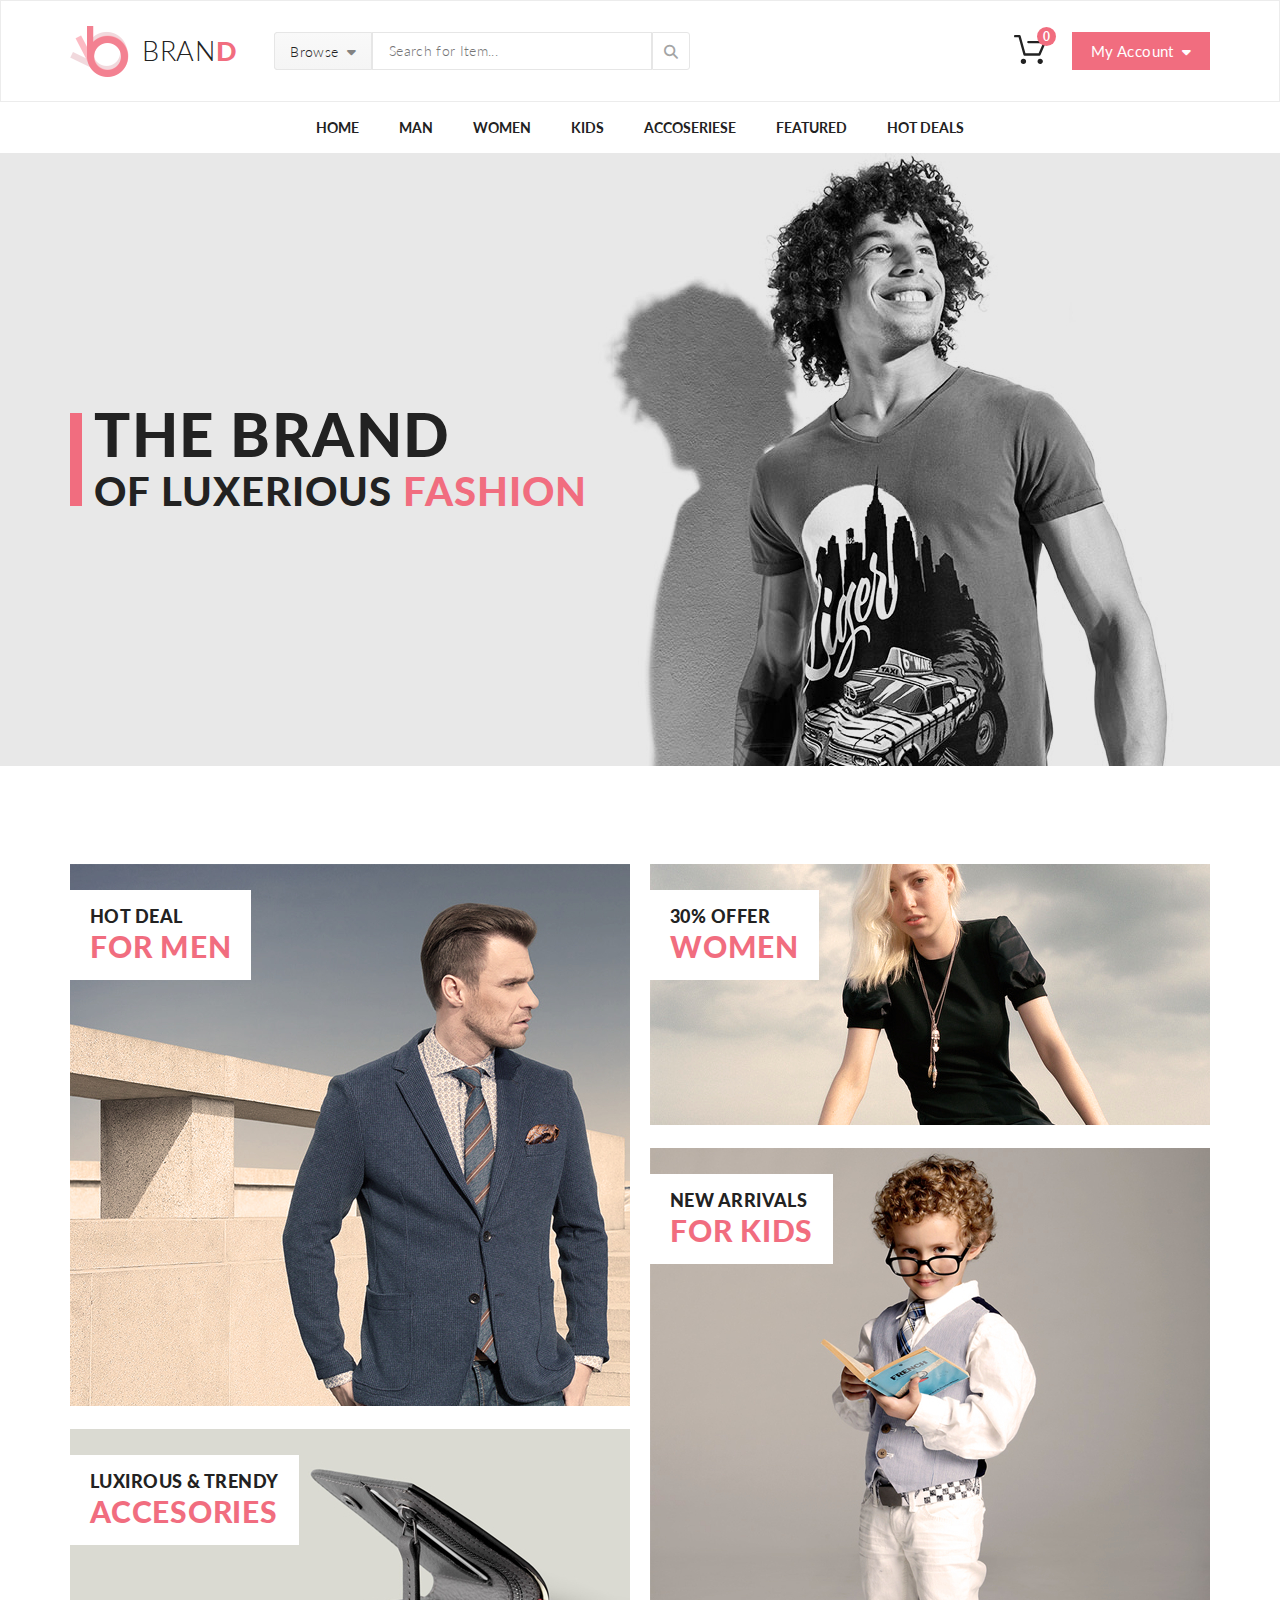
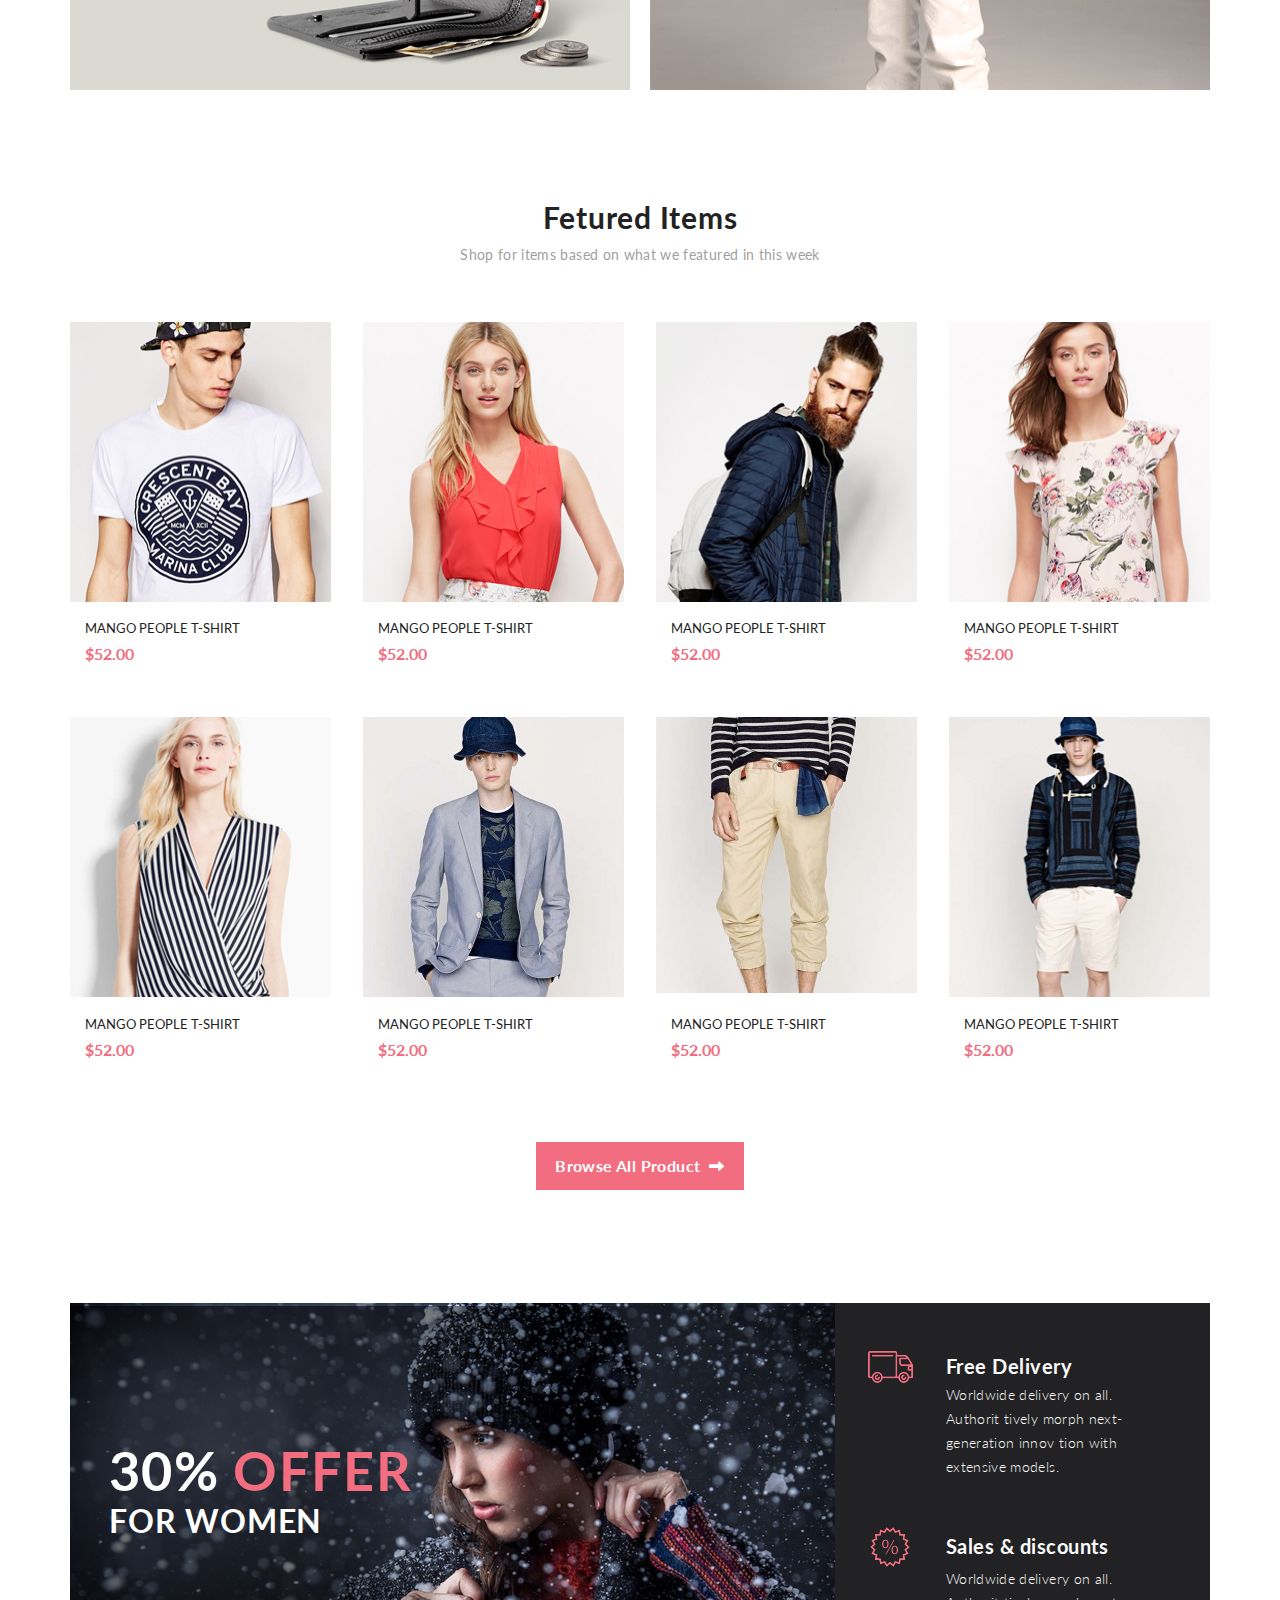
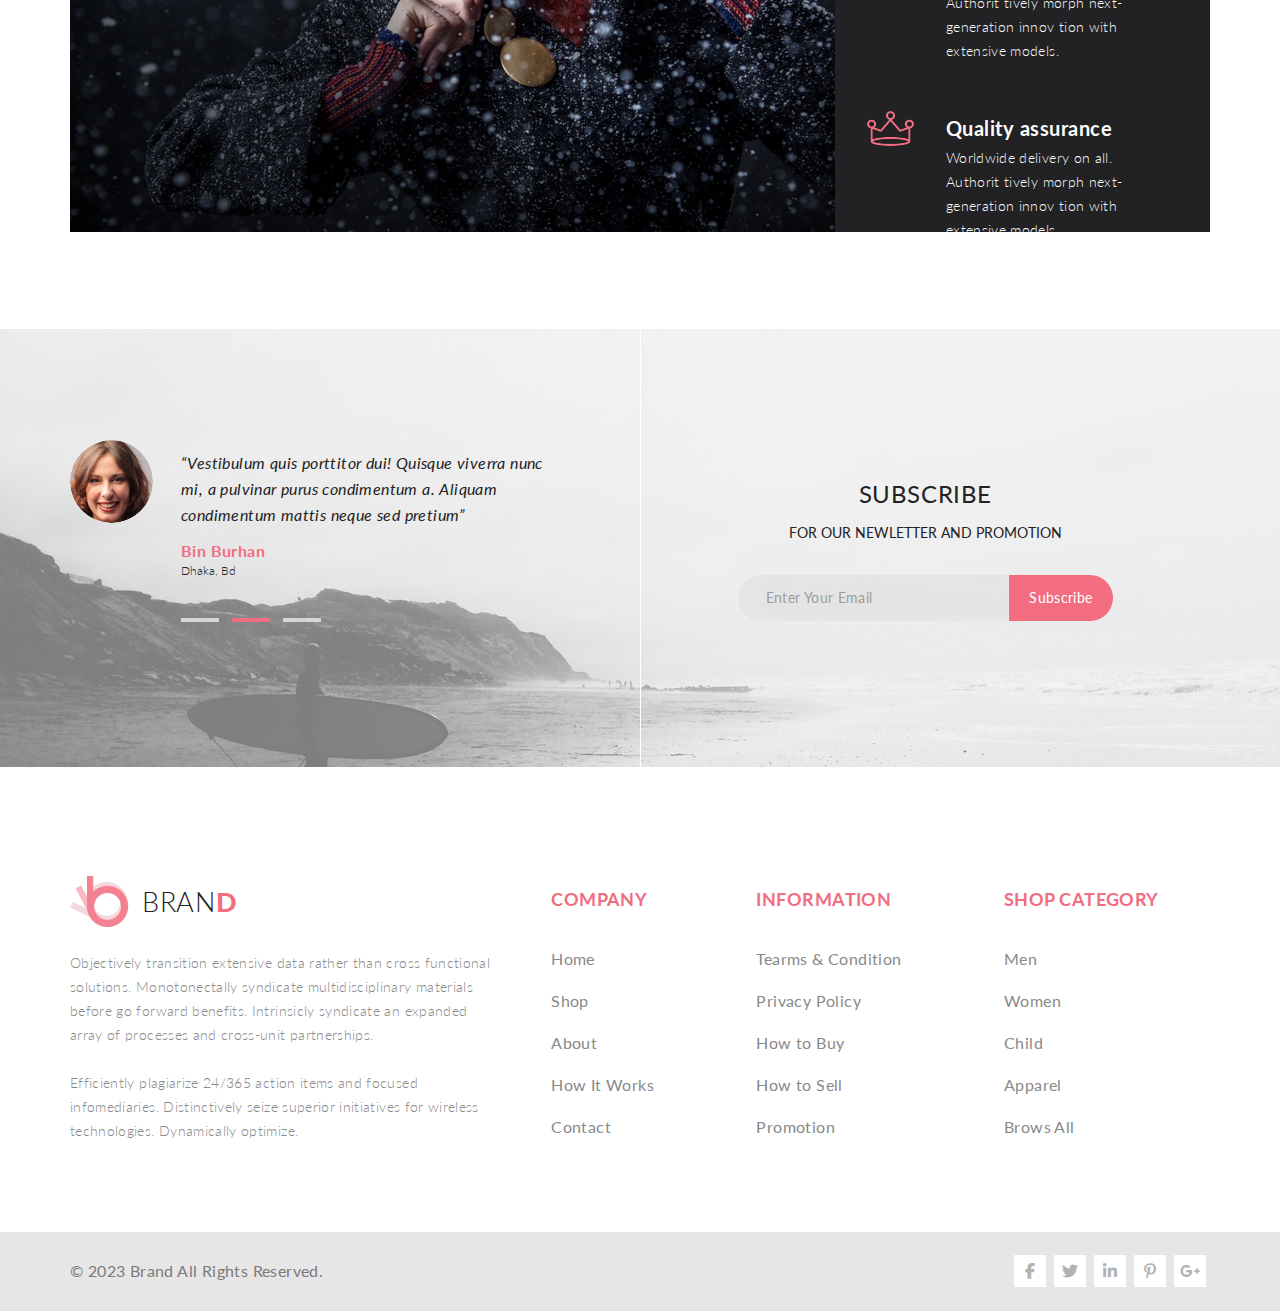
==== index.html @ b4dfb64c "Добавлен сайт для портфолио" ====
<!DOCTYPE html>
<html lang="en">

<head>
    <meta charset="UTF-8">
    <meta name="viewport" content="width=device-width, initial-scale=1.0">
    <title>HOME</title>
    <link rel="preconnect" href="https://fonts.googleapis.com">
    <link rel="preconnect" href="https://fonts.gstatic.com" crossorigin>
    <link href="https://fonts.googleapis.com/css2?family=Lato:ital,wght@0,300;0,400;0,700;0,900;1,400&display=swap"
        rel="stylesheet">
    <link href="./fontawesome-6-5-1/css/fontawesome.css" rel="stylesheet">
    <link href="./fontawesome-6-5-1/css/brands.min.css" rel="stylesheet">
    <link href="./fontawesome-6-5-1/css/solid.min.css" rel="stylesheet">
    <link href="./fontawesome-6-5-1/css/regular.min.css" rel="stylesheet">
    <link rel="stylesheet" href="./css/normalize.css">
    <link rel="stylesheet" href="./css/style.css">
</head>

<body>
    <div class="content">
        <div class="content__wrapper">

            <header class="header">
                <div class="header__wrapper">
                    <div class="container header__container">
                        <div class="header__left">
                            <a href="#" class="logo"><img src="./img/logo.png" alt="logo" class="logo__img">
                                BRAN<span class="logo__text_color_red">D</span>
                            </a>
                            <form action="#" method="post" class="form-search">
                                <div class="form-search__browse" id="browse">Browse<i
                                        class="fa-solid fa-caret-down form-search__browse_caret"></i>
                                    <div class="drop-menu drop-menu_browse_position drop-menu__triangle-before drop-menu__triangle-before_browse_position"
                                        id="browse-popup-menu">
                                        <div>
                                            <div class="drop-menu__box">
                                                <h3 class="drop-menu__heading">Women</h3>
                                                <ul class="drop-menu__nav drop-menu__nav_browse">
                                                    <li><a href="#" class="drop-menu__link">Dresses</a></li>
                                                    <li><a href="#" class="drop-menu__link">Tops</a></li>
                                                    <li><a href="#" class="drop-menu__link">Sweaters/Knits</a></li>
                                                    <li><a href="#" class="drop-menu__link">Jackets/Coats</a></li>
                                                    <li><a href="#" class="drop-menu__link">Blazers</a></li>
                                                    <li><a href="#" class="drop-menu__link">Denim</a></li>
                                                    <li><a href="#" class="drop-menu__link">Leggings/Pants</a></li>
                                                    <li><a href="#" class="drop-menu__link">Skirts/Shorts</a></li>
                                                    <li><a href="#" class="drop-menu__link">Accessories</a></li>

                                                </ul>
                                            </div>
                                            <div class="drop-menu__box">
                                                <h3 class="drop-menu__heading">Man</h3>
                                                <ul class="drop-menu__nav drop-menu__nav_browse">
                                                    <li><a href="#" class="drop-menu__link">Tees/Tank tops</a></li>
                                                    <li><a href="#" class="drop-menu__link">Shirts/Polos</a></li>
                                                    <li><a href="#" class="drop-menu__link">Sweaters</a></li>
                                                    <li><a href="#" class="drop-menu__link">Sweatshirts/Hoodies</a></li>
                                                    <li><a href="#" class="drop-menu__link">Blazers</a></li>
                                                    <li><a href="#" class="drop-menu__link">Jackets/vests</a></li>

                                                </ul>
                                            </div>
                                        </div>
                                    </div>
                                </div>
                                <input type="search" name="search" id="#" class="form-search__input-search"
                                    placeholder="Search for Item...">
                                <button class="form-search__button-submit"><i
                                        class="fa-solid fa-magnifying-glass"></i></button>
                            </form>
                        </div>
                        <div class="header__right">
                            <div class="header__cart"><a href="#" class="header__cart-link">
                                    <p class="header__cart-quantity-all">0</p><img src="./img/cart.svg" alt="cart">
                                </a>
                                <div
                                    class="drop-menu drop-menu_cart_position drop-menu__triangle-before drop-menu__triangle-before_cart_position">
                                    <div class="drop-menu__cart-box">
                                        <div id="cart"></div>
                                        <div class="drop-menu__cart-total">
                                            <p>TOTAL</p>
                                            <p id="cart-price">$0</p>
                                        </div>
                                        <a href="./checkout.html"
                                            class="drop-menu__cart-button drop-menu__cart-button_color_red">Checkout</a>
                                        <a href="#" class="drop-menu__cart-button drop-menu__cart-button_color_gray">Go
                                            to cart</a>
                                    </div>
                                </div>
                            </div>
                            <a href="#" class="button">My Account<i class="fa-solid fa-caret-down button_caret"></i></a>
                        </div>
                    </div>
                </div>
                <nav>
                    <div class="container">
                        <ul class="menu-nav">
                            <li class="menu-nav__item"><a href="#" class="menu-nav__link">Home</a></li>
                            <li class="menu-nav__item"><a href="./product.html" class="menu-nav__link">Man</a>
                                <div class="drop-menu__triangle-wrap">
                                    <div class="drop-menu__triangle"></div>
                                </div>
                                <div class="drop-menu">
                                    <div>
                                        <div class="drop-menu__box">
                                            <h3 class="drop-menu__heading">Man</h3>
                                            <ul class="drop-menu__nav">
                                                <li><a href="#" class="drop-menu__link">Dresses</a></li>
                                                <li><a href="#" class="drop-menu__link">Tops</a></li>
                                                <li><a href="#" class="drop-menu__link">Sweaters/Knits</a></li>
                                                <li><a href="#" class="drop-menu__link">Jackets/Coats</a></li>
                                                <li><a href="#" class="drop-menu__link">Blazers</a></li>
                                                <li><a href="#" class="drop-menu__link">Denim</a></li>
                                                <li><a href="#" class="drop-menu__link">Leggings/Pants</a></li>
                                                <li><a href="#" class="drop-menu__link">Skirts/Shorts</a></li>
                                                <li><a href="#" class="drop-menu__link">Accessories</a></li>
                                            </ul>
                                        </div>
                                    </div>
                                    <div>
                                        <div class="drop-menu__box">
                                            <h3 class="drop-menu__heading">Man</h3>
                                            <ul class="drop-menu__nav">
                                                <li><a href="#" class="drop-menu__link">Dresses</a></li>
                                                <li><a href="#" class="drop-menu__link">Tops</a></li>
                                                <li><a href="#" class="drop-menu__link">Sweaters/Knits</a></li>
                                                <li><a href="#" class="drop-menu__link">Jackets/Coats</a></li>
                                            </ul>
                                        </div>
                                        <div class="drop-menu__box">
                                            <h3 class="drop-menu__heading">Man</h3>
                                            <ul class="drop-menu__nav">
                                                <li><a href="#" class="drop-menu__link">Dresses</a></li>
                                                <li><a href="#" class="drop-menu__link">Tops</a></li>
                                                <li><a href="#" class="drop-menu__link">Sweaters/Knits</a></li>
                                            </ul>
                                        </div>
                                    </div>
                                    <div>
                                        <div class="drop-menu__box">
                                            <h3 class="drop-menu__heading">Man</h3>
                                            <ul class="drop-menu__nav">
                                                <li><a href="#" class="drop-menu__link">Dresses</a></li>
                                                <li><a href="#" class="drop-menu__link">Tops</a></li>
                                                <li><a href="#" class="drop-menu__link">Sweaters/Knits</a></li>
                                                <li><a href="#" class="drop-menu__link">Jackets/Coats</a></li>
                                            </ul>
                                        </div>
                                        <div class="drop-menu__banner">
                                            <p class="drop-menu__banner-text">Super <br> sale!</p>
                                        </div>
                                    </div>
                                </div>
                            </li>
                            <li class="menu-nav__item"><a href="./product.html" class="menu-nav__link">Women</a>
                                <div class="drop-menu__triangle-wrap">
                                    <div class="drop-menu__triangle"></div>
                                </div>
                                <div class="drop-menu">
                                    <div>
                                        <div class="drop-menu__box">
                                            <h3 class="drop-menu__heading">Women</h3>
                                            <ul class="drop-menu__nav">
                                                <li><a href="#" class="drop-menu__link">Dresses</a></li>
                                                <li><a href="#" class="drop-menu__link">Tops</a></li>
                                                <li><a href="#" class="drop-menu__link">Sweaters/Knits</a></li>
                                                <li><a href="#" class="drop-menu__link">Jackets/Coats</a></li>
                                                <li><a href="#" class="drop-menu__link">Blazers</a></li>
                                                <li><a href="#" class="drop-menu__link">Denim</a></li>
                                                <li><a href="#" class="drop-menu__link">Leggings/Pants</a></li>
                                                <li><a href="#" class="drop-menu__link">Skirts/Shorts</a></li>
                                                <li><a href="#" class="drop-menu__link">Accessories</a></li>
                                            </ul>
                                        </div>
                                    </div>
                                    <div>
                                        <div class="drop-menu__box">
                                            <h3 class="drop-menu__heading">Women</h3>
                                            <ul class="drop-menu__nav">
                                                <li><a href="#" class="drop-menu__link">Dresses</a></li>
                                                <li><a href="#" class="drop-menu__link">Tops</a></li>
                                                <li><a href="#" class="drop-menu__link">Sweaters/Knits</a></li>
                                                <li><a href="#" class="drop-menu__link">Jackets/Coats</a></li>
                                            </ul>
                                        </div>
                                        <div class="drop-menu__box">
                                            <h3 class="drop-menu__heading">Women</h3>
                                            <ul class="drop-menu__nav">
                                                <li><a href="#" class="drop-menu__link">Dresses</a></li>
                                                <li><a href="#" class="drop-menu__link">Tops</a></li>
                                                <li><a href="#" class="drop-menu__link">Sweaters/Knits</a></li>
                                            </ul>
                                        </div>
                                    </div>
                                    <div>
                                        <div class="drop-menu__box">
                                            <h3 class="drop-menu__heading">Women</h3>
                                            <ul class="drop-menu__nav">
                                                <li><a href="#" class="drop-menu__link">Dresses</a></li>
                                                <li><a href="#" class="drop-menu__link">Tops</a></li>
                                                <li><a href="#" class="drop-menu__link">Sweaters/Knits</a></li>
                                                <li><a href="#" class="drop-menu__link">Jackets/Coats</a></li>
                                            </ul>
                                        </div>
                                        <div class="drop-menu__banner">
                                            <p class="drop-menu__banner-text">Super <br> sale!</p>
                                        </div>
                                    </div>
                                </div>
                            </li>
                            <li class="menu-nav__item"><a href="./product.html" class="menu-nav__link">Kids</a>
                                <div class="drop-menu__triangle-wrap">
                                    <div class="drop-menu__triangle"></div>
                                </div>
                                <div class="drop-menu drop-menu_position_center">
                                    <div>
                                        <div class="drop-menu__box">
                                            <h3 class="drop-menu__heading">Kids</h3>
                                            <ul class="drop-menu__nav">
                                                <li><a href="#" class="drop-menu__link">Dresses</a></li>
                                                <li><a href="#" class="drop-menu__link">Tops</a></li>
                                                <li><a href="#" class="drop-menu__link">Sweaters/Knits</a></li>
                                                <li><a href="#" class="drop-menu__link">Jackets/Coats</a></li>
                                                <li><a href="#" class="drop-menu__link">Blazers</a></li>
                                                <li><a href="#" class="drop-menu__link">Denim</a></li>
                                                <li><a href="#" class="drop-menu__link">Leggings/Pants</a></li>
                                                <li><a href="#" class="drop-menu__link">Skirts/Shorts</a></li>
                                                <li><a href="#" class="drop-menu__link">Accessories</a></li>
                                            </ul>
                                        </div>
                                    </div>
                                    <div>
                                        <div class="drop-menu__box">
                                            <h3 class="drop-menu__heading">Kids</h3>
                                            <ul class="drop-menu__nav">
                                                <li><a href="#" class="drop-menu__link">Dresses</a></li>
                                                <li><a href="#" class="drop-menu__link">Tops</a></li>
                                                <li><a href="#" class="drop-menu__link">Sweaters/Knits</a></li>
                                                <li><a href="#" class="drop-menu__link">Jackets/Coats</a></li>
                                            </ul>
                                        </div>
                                        <div class="drop-menu__box">
                                            <h3 class="drop-menu__heading">Kids</h3>
                                            <ul class="drop-menu__nav">
                                                <li><a href="#" class="drop-menu__link">Dresses</a></li>
                                                <li><a href="#" class="drop-menu__link">Tops</a></li>
                                                <li><a href="#" class="drop-menu__link">Sweaters/Knits</a></li>
                                            </ul>
                                        </div>
                                    </div>
                                    <div>
                                        <div class="drop-menu__box">
                                            <h3 class="drop-menu__heading">Kids</h3>
                                            <ul class="drop-menu__nav">
                                                <li><a href="#" class="drop-menu__link">Dresses</a></li>
                                                <li><a href="#" class="drop-menu__link">Tops</a></li>
                                                <li><a href="#" class="drop-menu__link">Sweaters/Knits</a></li>
                                                <li><a href="#" class="drop-menu__link">Jackets/Coats</a></li>
                                            </ul>
                                        </div>
                                        <div class="drop-menu__banner">
                                            <p class="drop-menu__banner-text">Super <br> sale!</p>
                                        </div>
                                    </div>
                                </div>
                            </li>
                            <li class="menu-nav__item"><a href="./product.html" class="menu-nav__link">Accoseriese</a>
                                <div class="drop-menu__triangle-wrap">
                                    <div class="drop-menu__triangle"></div>
                                </div>
                                <div class="drop-menu drop-menu_position_center">
                                    <div>
                                        <div class="drop-menu__box">
                                            <h3 class="drop-menu__heading">Accoseriese</h3>
                                            <ul class="drop-menu__nav">
                                                <li><a href="#" class="drop-menu__link">Dresses</a></li>
                                                <li><a href="#" class="drop-menu__link">Tops</a></li>
                                                <li><a href="#" class="drop-menu__link">Sweaters/Knits</a></li>
                                                <li><a href="#" class="drop-menu__link">Jackets/Coats</a></li>
                                                <li><a href="#" class="drop-menu__link">Blazers</a></li>
                                                <li><a href="#" class="drop-menu__link">Denim</a></li>
                                                <li><a href="#" class="drop-menu__link">Leggings/Pants</a></li>
                                                <li><a href="#" class="drop-menu__link">Skirts/Shorts</a></li>
                                                <li><a href="#" class="drop-menu__link">Accessories</a></li>
                                            </ul>
                                        </div>
                                    </div>
                                    <div>
                                        <div class="drop-menu__box">
                                            <h3 class="drop-menu__heading">Accoseriese</h3>
                                            <ul class="drop-menu__nav">
                                                <li><a href="#" class="drop-menu__link">Dresses</a></li>
                                                <li><a href="#" class="drop-menu__link">Tops</a></li>
                                                <li><a href="#" class="drop-menu__link">Sweaters/Knits</a></li>
                                                <li><a href="#" class="drop-menu__link">Jackets/Coats</a></li>
                                            </ul>
                                        </div>
                                        <div class="drop-menu__box">
                                            <h3 class="drop-menu__heading">Accoseriese</h3>
                                            <ul class="drop-menu__nav">
                                                <li><a href="#" class="drop-menu__link">Dresses</a></li>
                                                <li><a href="#" class="drop-menu__link">Tops</a></li>
                                                <li><a href="#" class="drop-menu__link">Sweaters/Knits</a></li>
                                            </ul>
                                        </div>
                                    </div>
                                    <div>
                                        <div class="drop-menu__box">
                                            <h3 class="drop-menu__heading">Accoseriese</h3>
                                            <ul class="drop-menu__nav">
                                                <li><a href="#" class="drop-menu__link">Dresses</a></li>
                                                <li><a href="#" class="drop-menu__link">Tops</a></li>
                                                <li><a href="#" class="drop-menu__link">Sweaters/Knits</a></li>
                                                <li><a href="#" class="drop-menu__link">Jackets/Coats</a></li>
                                            </ul>
                                        </div>
                                        <div class="drop-menu__banner">
                                            <p class="drop-menu__banner-text">Super <br> sale!</p>
                                        </div>
                                    </div>
                                </div>
                            </li>
                            <li class="menu-nav__item"><a href="#" class="menu-nav__link">Featured</a></li>
                            <li class="menu-nav__item"><a href="#" class="menu-nav__link">Hot Deals</a></li>
                        </ul>
                    </div>
                </nav>
            </header>
            <div class="banner">
                <div class="container banner__back">
                    <div class="banner__block-text">
                        <p class="banner__text banner__text_brand">THE BRAND</p>
                        <p class="banner__text banner__text_luxerious">OF LUXERIOUS <span
                                class="banner__text_color_red">FASHION</span></p>
                    </div>
                </div>
            </div>
            <div class="offer">
                <div class="container offer__container">
                    <div class="offer__right">
                        <div class="offer__item "><a href="#" class="offer__link"><img src="./img/men.jpg" alt="offer">
                                <div class="offer__block-text">
                                    <p class="offer__text">hOT dEAL</p>
                                    <p class="offer__text offer__text_red">FOR MEN</p>
                                </div>
                            </a>
                        </div>
                        <div class="offer__item offer__item_small"><a href="#" class="offer__link"><img
                                    src="./img/accesories.jpg" alt="offer">
                                <div class="offer__block-text">
                                    <p class="offer__text">LUXIROUS & trendy</p>
                                    <p class="offer__text offer__text_red">ACCESORIES</p>
                                </div>
                            </a>
                        </div>
                    </div>
                    <div class="offer__left">
                        <div class="offer__item offer__item_small"><a href="#" class="offer__link"><img
                                    src="./img/women.jpg" alt="offer">
                                <div class="offer__block-text">
                                    <p class="offer__text">30% offer</p>
                                    <p class="offer__text offer__text_red">women</p>
                                </div>
                            </a>
                        </div>
                        <div class="offer__item "><a href="#" class="offer__link"><img src="./img/kids.jpg" alt="offer">
                                <div class="offer__block-text">
                                    <p class="offer__text">new arrivals</p>
                                    <p class="offer__text offer__text_red">FOR kids</p>
                                </div>
                            </a>
                        </div>
                    </div>
                </div>
            </div>
            <div class="fetured">
                <div class="container">
                    <h3 class="fetured__title">Fetured Items</h3>
                    <p class="fetured__title-description">Shop for items based on what we featured in this week</p>

                    <div class="product-box fetured__product-box">
                        <div class="product-box__item product-box__item_nth4_margin">
                            <a href="#" class="product-box__link-item">
                                <img src="./img/fetured1.jpg" alt="img" class="product-box__img-item">
                                <div class="product-box__block-price">
                                    <p class="product-box__name-product">Mango People T-shirt</p>
                                    <p class="product-box__price">$52.00</p>
                                </div>
                            </a>
                            <div class="product-box__hover-item"><a href="#" class="product-box__btn-add-to-cart"
                                    data-id="102" data-src="./img/fetured1.jpg" data-price="52.00"
                                    data-name="Mango People T-shirt"><img src="./img/cart-white.svg" alt="add to cart"
                                        class="product-box__btn-img-cart"> Add
                                    to
                                    Cart</a></div>
                        </div>
                        <div class="product-box__item product-box__item_nth4_margin">
                            <a href="#" class="product-box__link-item">
                                <img src="./img/fetured2.jpg" alt="img" class="product-box__img-item">
                                <div class="product-box__block-price">
                                    <p class="product-box__name-product">Mango People T-shirt</p>
                                    <p class="product-box__price">$52.00</p>
                                </div>
                            </a>
                            <div class="product-box__hover-item"><a href="#" class="product-box__btn-add-to-cart"
                                    data-id="103" data-src="./img/fetured2.jpg" data-price="52.00"
                                    data-name="Mango People T-shirt"><img src="./img/cart-white.svg" alt="add to cart"
                                        class="product-box__btn-img-cart">
                                    Add
                                    to
                                    Cart</a></div>
                        </div>
                        <div class="product-box__item product-box__item_nth4_margin">
                            <a href="#" class="product-box__link-item">
                                <img src="./img/fetured3.jpg" alt="img" class="product-box__img-item">
                                <div class="product-box__block-price">
                                    <p class="product-box__name-product">Mango People T-shirt</p>
                                    <p class="product-box__price">$52.00</p>
                                </div>
                            </a>
                            <div class="product-box__hover-item"><a href="#" class="product-box__btn-add-to-cart"
                                    data-id="104" data-src="./img/fetured3.jpg" data-price="52.00"
                                    data-name="Mango People T-shirt"><img src="./img/cart-white.svg" alt="add to cart"
                                        class="product-box__btn-img-cart">
                                    Add
                                    to
                                    Cart</a></div>
                        </div>
                        <div class="product-box__item product-box__item_nth4_margin">
                            <a href="#" class="product-box__link-item">
                                <img src="./img/fetured4.jpg" alt="img" class="product-box__img-item">
                                <div class="product-box__block-price">
                                    <p class="product-box__name-product">Mango People T-shirt</p>
                                    <p class="product-box__price">$52.00</p>
                                </div>
                            </a>
                            <div class="product-box__hover-item"><a href="#" class="product-box__btn-add-to-cart"
                                    data-id="105" data-src="./img/fetured4.jpg" data-price="52.00"
                                    data-name="Mango People T-shirt"><img src="./img/cart-white.svg" alt="add to cart"
                                        class="product-box__btn-img-cart">
                                    Add
                                    to
                                    Cart</a></div>
                        </div>
                        <div class="product-box__item product-box__item_nth4_margin">
                            <a href="#" class="product-box__link-item">
                                <img src="./img/fetured5.jpg" alt="img" class="product-box__img-item">
                                <div class="product-box__block-price">
                                    <p class="product-box__name-product">Mango People T-shirt</p>
                                    <p class="product-box__price">$52.00</p>
                                </div>
                            </a>
                            <div class="product-box__hover-item"><a href="#" class="product-box__btn-add-to-cart"
                                    data-id="106" data-src="./img/fetured5.jpg" data-price="52.00"
                                    data-name="Mango People T-shirt"><img src="./img/cart-white.svg" alt="add to cart"
                                        class="product-box__btn-img-cart">
                                    Add
                                    to
                                    Cart</a></div>
                        </div>
                        <div class="product-box__item product-box__item_nth4_margin">
                            <a href="#" class="product-box__link-item">
                                <img src="./img/fetured6.jpg" alt="img" class="product-box__img-item">
                                <div class="product-box__block-price">
                                    <p class="product-box__name-product">Mango People T-shirt</p>
                                    <p class="product-box__price">$52.00</p>
                                </div>
                            </a>
                            <div class="product-box__hover-item"><a href="#" class="product-box__btn-add-to-cart"
                                    data-id="107" data-src="./img/fetured6.jpg" data-price="52.00"
                                    data-name="Mango People T-shirt"><img src="./img/cart-white.svg" alt="add to cart"
                                        class="product-box__btn-img-cart">
                                    Add
                                    to
                                    Cart</a></div>
                        </div>
                        <div class="product-box__item product-box__item_nth4_margin">
                            <a href="#" class="product-box__link-item">
                                <img src="./img/fetured7.jpg" alt="img" class="product-box__img-item">
                                <div class="product-box__block-price">
                                    <p class="product-box__name-product">Mango People T-shirt</p>
                                    <p class="product-box__price">$52.00</p>
                                </div>
                            </a>
                            <div class="product-box__hover-item"><a href="#" class="product-box__btn-add-to-cart"
                                    data-id="108" data-src="./img/fetured7.jpg" data-price="52.00"
                                    data-name="Mango People T-shirt"><img src="./img/cart-white.svg" alt="add to cart"
                                        class="product-box__btn-img-cart">
                                    Add
                                    to
                                    Cart</a></div>
                        </div>
                        <div class="product-box__item product-box__item_nth4_margin">
                            <a href="#" class="product-box__link-item">
                                <img src="./img/fetured8.jpg" alt="img" class="product-box__img-item">
                                <div class="product-box__block-price">
                                    <p class="product-box__name-product">Mango People T-shirt</p>
                                    <p class="product-box__price">$52.00</p>
                                </div>
                            </a>
                            <div class="product-box__hover-item"><a href="#" class="product-box__btn-add-to-cart"
                                    data-id="109" data-src="./img/fetured8.jpg" data-price="52.00"
                                    data-name="Mango People T-shirt"><img src="./img/cart-white.svg" alt="add to cart"
                                        class="product-box__btn-img-cart">
                                    Add
                                    to
                                    Cart</a></div>
                        </div>
                    </div>
                    <div class="fetured__wrapper-button">
                        <a href="./product.html" class="fetured__button">Browse All Product<i
                                class="fa-solid fa-right-long fetured__button_arrow"></i></a>
                    </div>
                </div>
            </div>

            <div class="container">
                <div class="offer-sales">
                    <div class="offer-sales__back">
                        <div class="offer-sales__back-text-block">
                            <p class="offer-sales__back-text">30% <span
                                    class="offer-sales__back-text_color_red">OFFER</span>
                            </p>
                            <p class="offer-sales__back-text offer-sales__back-text_size">FOR WOMEN</p>
                        </div>
                    </div>
                    <div class="offer-sales__list">
                        <div class="offer-sales__block">
                            <div class="offer-sales__title">
                                <div class="offer-sales__img-title"><img src="./img/icon_delivery.png"
                                        alt="icon_delivery">
                                </div>
                                <h4>Free Delivery</h4>
                            </div>
                            <p class="offer-sales__description">Worldwide delivery on all. Authorit tively morph
                                next-generation innov tion with extensive models.</p>
                        </div>
                        <div class="offer-sales__block">
                            <div class="offer-sales__title">
                                <div class="offer-sales__img-title"><img src="./img/icon_discount.png"
                                        alt="icon_discount">
                                </div>
                                <h4>Sales & discounts</h4>
                            </div>
                            <p class="offer-sales__description">Worldwide delivery on all. Authorit tively morph
                                next-generation innov tion with extensive models.</p>
                        </div>
                        <div class="offer-sales__block">
                            <div class="offer-sales__title">
                                <div class="offer-sales__img-title"><img src="./img/icon_quality.png"
                                        alt="icon_quality">
                                </div>
                                <h4>Quality assurance</h4>
                            </div>
                            <p class="offer-sales__description">Worldwide delivery on all. Authorit tively morph
                                next-generation innov tion with extensive models.</p>
                        </div>
                    </div>
                </div>
            </div>

        </div>

        <footer>
            <div class="subscribe">
                <div class="subscribe__back">
                    <div class="subscribe__back-filter">
                        <div class="container subscribe__container">
                            <div class="subscribe__comment">
                                <div class="subscribe__comment-block">
                                    <div>
                                        <div class="subscribe__comment-img-user"></div>
                                    </div>
                                    <div>
                                        <p class="subscribe__comment-text">“Vestibulum quis porttitor dui! Quisque
                                            viverra
                                            nunc mi,
                                            a pulvinar purus condimentum a. Aliquam condimentum mattis neque sed
                                            pretium”
                                        </p>
                                        <p class="subscribe__comment-name-user">Bin Burhan</p>
                                        <p class="subscribe__comment-location-user">Dhaka, Bd</p>
                                        <div class="subscribe__comment-switch-box">
                                            <div class="subscribe__comment-switch"></div>
                                            <div class="subscribe__comment-switch subscribe__comment-switch_active">
                                            </div>
                                            <div class="subscribe__comment-switch"></div>
                                        </div>
                                    </div>
                                </div>
                            </div>
                            <div class="subscribe__block">
                                <div>
                                    <h4 class="subscribe__block-heading">Subscribe</h4>
                                    <p class="subscribe__block-text">FOR OUR NEWLETTER AND PROMOTION</p>
                                    <form action="#">
                                        <input type="email" name="mail" id="mail" placeholder="Enter Your Email"
                                            class="subscribe__input-email">
                                        <button type="submit" class="subscribe__submit-email">Subscribe</button>
                                    </form>
                                </div>
                            </div>
                        </div>
                    </div>
                </div>
            </div>

            <div class="about">
                <div class="container">
                    <div class="about__container">
                        <div class="about__brand">
                            <a href="#" class="logo"><img src="./img/logo.png" alt="logo" class="logo__img">
                                BRAN<span class="logo__text_color_red">D</span>
                            </a>
                            <p class="about__brand-text">Objectively transition extensive data rather than cross
                                functional
                                solutions. Monotonectally syndicate multidisciplinary materials before go forward
                                benefits.
                                Intrinsicly syndicate an expanded array of processes and cross-unit partnerships.
                                <br><br>
                                Efficiently plagiarize 24/365 action items and focused infomediaries.
                                Distinctively seize superior initiatives for wireless technologies. Dynamically
                                optimize.
                            </p>
                        </div>
                        <div class="about__link-block">
                            <div>
                                <h3 class="about__heading">COMPANY</h3>
                                <ul class="about__menu">
                                    <li><a href="#" class="about__link">Home</a></li>
                                    <li><a href="#" class="about__link">Shop</a></li>
                                    <li><a href="#" class="about__link">About</a></li>
                                    <li><a href="#" class="about__link">How It Works</a></li>
                                    <li><a href="#" class="about__link">Contact</a></li>
                                </ul>
                            </div>
                            <div>
                                <h3 class="about__heading">INFORMATION</h3>
                                <ul class="about__menu">
                                    <li><a href="#" class="about__link">Tearms & Condition</a></li>
                                    <li><a href="#" class="about__link">Privacy Policy</a></li>
                                    <li><a href="#" class="about__link">How to Buy</a></li>
                                    <li><a href="#" class="about__link">How to Sell</a></li>
                                    <li><a href="#" class="about__link">Promotion</a></li>
                                </ul>
                            </div>
                            <div>
                                <h3 class="about__heading">SHOP CATEGORY</h3>
                                <ul class="about__menu">
                                    <li><a href="#" class="about__link">Men</a></li>
                                    <li><a href="#" class="about__link">Women</a></li>
                                    <li><a href="#" class="about__link">Child</a></li>
                                    <li><a href="#" class="about__link">Apparel</a></li>
                                    <li><a href="#" class="about__link">Brows All</a></li>
                                </ul>
                            </div>
                        </div>
                    </div>
                </div>
            </div>

            <div class="footer__copyright">
                <div class="container footer__container_copyright">
                    <p class="footer__copyright-text">&copy; 2023 Brand All Rights Reserved.</p>
                    <div class="footer__social">
                        <a href="#" class="footer__social-link"><i class="fa-brands fa-facebook-f"></i></a>
                        <a href="#" class="footer__social-link"> <i class="fa-brands fa-twitter"></i></a>
                        <a href="#" class="footer__social-link"> <i class="fa-brands fa-linkedin-in"></i></a>
                        <a href="#" class="footer__social-link"> <i class="fa-brands fa-pinterest-p"></i></a>
                        <a href="#" class="footer__social-link"> <i class="fa-brands fa-google-plus-g"></i></a>
                    </div>
                </div>
            </div>
        </footer>

    </div>
    <script src="./js/PopupMenu.js" defer></script>
    <script src="./js/Cart.js" defer></script>
    <script src="./js/init.js" defer></script>
</body>

</html>
---- fontawesome-6-5-1/css/brands.min.css ----
/*!
 * Font Awesome Free 6.5.1 by @fontawesome - https://fontawesome.com
 * License - https://fontawesome.com/license/free (Icons: CC BY 4.0, Fonts: SIL OFL 1.1, Code: MIT License)
 * Copyright 2023 Fonticons, Inc.
 */
:host,:root{--fa-style-family-brands:"Font Awesome 6 Brands";--fa-font-brands:normal 400 1em/1 "Font Awesome 6 Brands"}@font-face{font-family:"Font Awesome 6 Brands";font-style:normal;font-weight:400;font-display:block;src:url(../webfonts/fa-brands-400.woff2) format("woff2"),url(../webfonts/fa-brands-400.ttf) format("truetype")}.fa-brands,.fab{font-weight:400}.fa-monero:before{content:"\f3d0"}.fa-hooli:before{content:"\f427"}.fa-yelp:before{content:"\f1e9"}.fa-cc-visa:before{content:"\f1f0"}.fa-lastfm:before{content:"\f202"}.fa-shopware:before{content:"\f5b5"}.fa-creative-commons-nc:before{content:"\f4e8"}.fa-aws:before{content:"\f375"}.fa-redhat:before{content:"\f7bc"}.fa-yoast:before{content:"\f2b1"}.fa-cloudflare:before{content:"\e07d"}.fa-ups:before{content:"\f7e0"}.fa-pixiv:before{content:"\e640"}.fa-wpexplorer:before{content:"\f2de"}.fa-dyalog:before{content:"\f399"}.fa-bity:before{content:"\f37a"}.fa-stackpath:before{content:"\f842"}.fa-buysellads:before{content:"\f20d"}.fa-first-order:before{content:"\f2b0"}.fa-modx:before{content:"\f285"}.fa-guilded:before{content:"\e07e"}.fa-vnv:before{content:"\f40b"}.fa-js-square:before,.fa-square-js:before{content:"\f3b9"}.fa-microsoft:before{content:"\f3ca"}.fa-qq:before{content:"\f1d6"}.fa-orcid:before{content:"\f8d2"}.fa-java:before{content:"\f4e4"}.fa-invision:before{content:"\f7b0"}.fa-creative-commons-pd-alt:before{content:"\f4ed"}.fa-centercode:before{content:"\f380"}.fa-glide-g:before{content:"\f2a6"}.fa-drupal:before{content:"\f1a9"}.fa-hire-a-helper:before{content:"\f3b0"}.fa-creative-commons-by:before{content:"\f4e7"}.fa-unity:before{content:"\e049"}.fa-whmcs:before{content:"\f40d"}.fa-rocketchat:before{content:"\f3e8"}.fa-vk:before{content:"\f189"}.fa-untappd:before{content:"\f405"}.fa-mailchimp:before{content:"\f59e"}.fa-css3-alt:before{content:"\f38b"}.fa-reddit-square:before,.fa-square-reddit:before{content:"\f1a2"}.fa-vimeo-v:before{content:"\f27d"}.fa-contao:before{content:"\f26d"}.fa-square-font-awesome:before{content:"\e5ad"}.fa-deskpro:before{content:"\f38f"}.fa-brave:before{content:"\e63c"}.fa-sistrix:before{content:"\f3ee"}.fa-instagram-square:before,.fa-square-instagram:before{content:"\e055"}.fa-battle-net:before{content:"\f835"}.fa-the-red-yeti:before{content:"\f69d"}.fa-hacker-news-square:before,.fa-square-hacker-news:before{content:"\f3af"}.fa-edge:before{content:"\f282"}.fa-threads:before{content:"\e618"}.fa-napster:before{content:"\f3d2"}.fa-snapchat-square:before,.fa-square-snapchat:before{content:"\f2ad"}.fa-google-plus-g:before{content:"\f0d5"}.fa-artstation:before{content:"\f77a"}.fa-markdown:before{content:"\f60f"}.fa-sourcetree:before{content:"\f7d3"}.fa-google-plus:before{content:"\f2b3"}.fa-diaspora:before{content:"\f791"}.fa-foursquare:before{content:"\f180"}.fa-stack-overflow:before{content:"\f16c"}.fa-github-alt:before{content:"\f113"}.fa-phoenix-squadron:before{content:"\f511"}.fa-pagelines:before{content:"\f18c"}.fa-algolia:before{content:"\f36c"}.fa-red-river:before{content:"\f3e3"}.fa-creative-commons-sa:before{content:"\f4ef"}.fa-safari:before{content:"\f267"}.fa-google:before{content:"\f1a0"}.fa-font-awesome-alt:before,.fa-square-font-awesome-stroke:before{content:"\f35c"}.fa-atlassian:before{content:"\f77b"}.fa-linkedin-in:before{content:"\f0e1"}.fa-digital-ocean:before{content:"\f391"}.fa-nimblr:before{content:"\f5a8"}.fa-chromecast:before{content:"\f838"}.fa-evernote:before{content:"\f839"}.fa-hacker-news:before{content:"\f1d4"}.fa-creative-commons-sampling:before{content:"\f4f0"}.fa-adversal:before{content:"\f36a"}.fa-creative-commons:before{content:"\f25e"}.fa-watchman-monitoring:before{content:"\e087"}.fa-fonticons:before{content:"\f280"}.fa-weixin:before{content:"\f1d7"}.fa-shirtsinbulk:before{content:"\f214"}.fa-codepen:before{content:"\f1cb"}.fa-git-alt:before{content:"\f841"}.fa-lyft:before{content:"\f3c3"}.fa-rev:before{content:"\f5b2"}.fa-windows:before{content:"\f17a"}.fa-wizards-of-the-coast:before{content:"\f730"}.fa-square-viadeo:before,.fa-viadeo-square:before{content:"\f2aa"}.fa-meetup:before{content:"\f2e0"}.fa-centos:before{content:"\f789"}.fa-adn:before{content:"\f170"}.fa-cloudsmith:before{content:"\f384"}.fa-opensuse:before{content:"\e62b"}.fa-pied-piper-alt:before{content:"\f1a8"}.fa-dribbble-square:before,.fa-square-dribbble:before{content:"\f397"}.fa-codiepie:before{content:"\f284"}.fa-node:before{content:"\f419"}.fa-mix:before{content:"\f3cb"}.fa-steam:before{content:"\f1b6"}.fa-cc-apple-pay:before{content:"\f416"}.fa-scribd:before{content:"\f28a"}.fa-debian:before{content:"\e60b"}.fa-openid:before{content:"\f19b"}.fa-instalod:before{content:"\e081"}.fa-expeditedssl:before{content:"\f23e"}.fa-sellcast:before{content:"\f2da"}.fa-square-twitter:before,.fa-twitter-square:before{content:"\f081"}.fa-r-project:before{content:"\f4f7"}.fa-delicious:before{content:"\f1a5"}.fa-freebsd:before{content:"\f3a4"}.fa-vuejs:before{content:"\f41f"}.fa-accusoft:before{content:"\f369"}.fa-ioxhost:before{content:"\f208"}.fa-fonticons-fi:before{content:"\f3a2"}.fa-app-store:before{content:"\f36f"}.fa-cc-mastercard:before{content:"\f1f1"}.fa-itunes-note:before{content:"\f3b5"}.fa-golang:before{content:"\e40f"}.fa-kickstarter:before{content:"\f3bb"}.fa-grav:before{content:"\f2d6"}.fa-weibo:before{content:"\f18a"}.fa-uncharted:before{content:"\e084"}.fa-firstdraft:before{content:"\f3a1"}.fa-square-youtube:before,.fa-youtube-square:before{content:"\f431"}.fa-wikipedia-w:before{content:"\f266"}.fa-rendact:before,.fa-wpressr:before{content:"\f3e4"}.fa-angellist:before{content:"\f209"}.fa-galactic-republic:before{content:"\f50c"}.fa-nfc-directional:before{content:"\e530"}.fa-skype:before{content:"\f17e"}.fa-joget:before{content:"\f3b7"}.fa-fedora:before{content:"\f798"}.fa-stripe-s:before{content:"\f42a"}.fa-meta:before{content:"\e49b"}.fa-laravel:before{content:"\f3bd"}.fa-hotjar:before{content:"\f3b1"}.fa-bluetooth-b:before{content:"\f294"}.fa-square-letterboxd:before{content:"\e62e"}.fa-sticker-mule:before{content:"\f3f7"}.fa-creative-commons-zero:before{content:"\f4f3"}.fa-hips:before{content:"\f452"}.fa-behance:before{content:"\f1b4"}.fa-reddit:before{content:"\f1a1"}.fa-discord:before{content:"\f392"}.fa-chrome:before{content:"\f268"}.fa-app-store-ios:before{content:"\f370"}.fa-cc-discover:before{content:"\f1f2"}.fa-wpbeginner:before{content:"\f297"}.fa-confluence:before{content:"\f78d"}.fa-shoelace:before{content:"\e60c"}.fa-mdb:before{content:"\f8ca"}.fa-dochub:before{content:"\f394"}.fa-accessible-icon:before{content:"\f368"}.fa-ebay:before{content:"\f4f4"}.fa-amazon:before{content:"\f270"}.fa-unsplash:before{content:"\e07c"}.fa-yarn:before{content:"\f7e3"}.fa-square-steam:before,.fa-steam-square:before{content:"\f1b7"}.fa-500px:before{content:"\f26e"}.fa-square-vimeo:before,.fa-vimeo-square:before{content:"\f194"}.fa-asymmetrik:before{content:"\f372"}.fa-font-awesome-flag:before,.fa-font-awesome-logo-full:before,.fa-font-awesome:before{content:"\f2b4"}.fa-gratipay:before{content:"\f184"}.fa-apple:before{content:"\f179"}.fa-hive:before{content:"\e07f"}.fa-gitkraken:before{content:"\f3a6"}.fa-keybase:before{content:"\f4f5"}.fa-apple-pay:before{content:"\f415"}.fa-padlet:before{content:"\e4a0"}.fa-amazon-pay:before{content:"\f42c"}.fa-github-square:before,.fa-square-github:before{content:"\f092"}.fa-stumbleupon:before{content:"\f1a4"}.fa-fedex:before{content:"\f797"}.fa-phoenix-framework:before{content:"\f3dc"}.fa-shopify:before{content:"\e057"}.fa-neos:before{content:"\f612"}.fa-square-threads:before{content:"\e619"}.fa-hackerrank:before{content:"\f5f7"}.fa-researchgate:before{content:"\f4f8"}.fa-swift:before{content:"\f8e1"}.fa-angular:before{content:"\f420"}.fa-speakap:before{content:"\f3f3"}.fa-angrycreative:before{content:"\f36e"}.fa-y-combinator:before{content:"\f23b"}.fa-empire:before{content:"\f1d1"}.fa-envira:before{content:"\f299"}.fa-google-scholar:before{content:"\e63b"}.fa-gitlab-square:before,.fa-square-gitlab:before{content:"\e5ae"}.fa-studiovinari:before{content:"\f3f8"}.fa-pied-piper:before{content:"\f2ae"}.fa-wordpress:before{content:"\f19a"}.fa-product-hunt:before{content:"\f288"}.fa-firefox:before{content:"\f269"}.fa-linode:before{content:"\f2b8"}.fa-goodreads:before{content:"\f3a8"}.fa-odnoklassniki-square:before,.fa-square-odnoklassniki:before{content:"\f264"}.fa-jsfiddle:before{content:"\f1cc"}.fa-sith:before{content:"\f512"}.fa-themeisle:before{content:"\f2b2"}.fa-page4:before{content:"\f3d7"}.fa-hashnode:before{content:"\e499"}.fa-react:before{content:"\f41b"}.fa-cc-paypal:before{content:"\f1f4"}.fa-squarespace:before{content:"\f5be"}.fa-cc-stripe:before{content:"\f1f5"}.fa-creative-commons-share:before{content:"\f4f2"}.fa-bitcoin:before{content:"\f379"}.fa-keycdn:before{content:"\f3ba"}.fa-opera:before{content:"\f26a"}.fa-itch-io:before{content:"\f83a"}.fa-umbraco:before{content:"\f8e8"}.fa-galactic-senate:before{content:"\f50d"}.fa-ubuntu:before{content:"\f7df"}.fa-draft2digital:before{content:"\f396"}.fa-stripe:before{content:"\f429"}.fa-houzz:before{content:"\f27c"}.fa-gg:before{content:"\f260"}.fa-dhl:before{content:"\f790"}.fa-pinterest-square:before,.fa-square-pinterest:before{content:"\f0d3"}.fa-xing:before{content:"\f168"}.fa-blackberry:before{content:"\f37b"}.fa-creative-commons-pd:before{content:"\f4ec"}.fa-playstation:before{content:"\f3df"}.fa-quinscape:before{content:"\f459"}.fa-less:before{content:"\f41d"}.fa-blogger-b:before{content:"\f37d"}.fa-opencart:before{content:"\f23d"}.fa-vine:before{content:"\f1ca"}.fa-signal-messenger:before{content:"\e663"}.fa-paypal:before{content:"\f1ed"}.fa-gitlab:before{content:"\f296"}.fa-typo3:before{content:"\f42b"}.fa-reddit-alien:before{content:"\f281"}.fa-yahoo:before{content:"\f19e"}.fa-dailymotion:before{content:"\e052"}.fa-affiliatetheme:before{content:"\f36b"}.fa-pied-piper-pp:before{content:"\f1a7"}.fa-bootstrap:before{content:"\f836"}.fa-odnoklassniki:before{content:"\f263"}.fa-nfc-symbol:before{content:"\e531"}.fa-mintbit:before{content:"\e62f"}.fa-ethereum:before{content:"\f42e"}.fa-speaker-deck:before{content:"\f83c"}.fa-creative-commons-nc-eu:before{content:"\f4e9"}.fa-patreon:before{content:"\f3d9"}.fa-avianex:before{content:"\f374"}.fa-ello:before{content:"\f5f1"}.fa-gofore:before{content:"\f3a7"}.fa-bimobject:before{content:"\f378"}.fa-brave-reverse:before{content:"\e63d"}.fa-facebook-f:before{content:"\f39e"}.fa-google-plus-square:before,.fa-square-google-plus:before{content:"\f0d4"}.fa-mandalorian:before{content:"\f50f"}.fa-first-order-alt:before{content:"\f50a"}.fa-osi:before{content:"\f41a"}.fa-google-wallet:before{content:"\f1ee"}.fa-d-and-d-beyond:before{content:"\f6ca"}.fa-periscope:before{content:"\f3da"}.fa-fulcrum:before{content:"\f50b"}.fa-cloudscale:before{content:"\f383"}.fa-forumbee:before{content:"\f211"}.fa-mizuni:before{content:"\f3cc"}.fa-schlix:before{content:"\f3ea"}.fa-square-xing:before,.fa-xing-square:before{content:"\f169"}.fa-bandcamp:before{content:"\f2d5"}.fa-wpforms:before{content:"\f298"}.fa-cloudversify:before{content:"\f385"}.fa-usps:before{content:"\f7e1"}.fa-megaport:before{content:"\f5a3"}.fa-magento:before{content:"\f3c4"}.fa-spotify:before{content:"\f1bc"}.fa-optin-monster:before{content:"\f23c"}.fa-fly:before{content:"\f417"}.fa-aviato:before{content:"\f421"}.fa-itunes:before{content:"\f3b4"}.fa-cuttlefish:before{content:"\f38c"}.fa-blogger:before{content:"\f37c"}.fa-flickr:before{content:"\f16e"}.fa-viber:before{content:"\f409"}.fa-soundcloud:before{content:"\f1be"}.fa-digg:before{content:"\f1a6"}.fa-tencent-weibo:before{content:"\f1d5"}.fa-letterboxd:before{content:"\e62d"}.fa-symfony:before{content:"\f83d"}.fa-maxcdn:before{content:"\f136"}.fa-etsy:before{content:"\f2d7"}.fa-facebook-messenger:before{content:"\f39f"}.fa-audible:before{content:"\f373"}.fa-think-peaks:before{content:"\f731"}.fa-bilibili:before{content:"\e3d9"}.fa-erlang:before{content:"\f39d"}.fa-x-twitter:before{content:"\e61b"}.fa-cotton-bureau:before{content:"\f89e"}.fa-dashcube:before{content:"\f210"}.fa-42-group:before,.fa-innosoft:before{content:"\e080"}.fa-stack-exchange:before{content:"\f18d"}.fa-elementor:before{content:"\f430"}.fa-pied-piper-square:before,.fa-square-pied-piper:before{content:"\e01e"}.fa-creative-commons-nd:before{content:"\f4eb"}.fa-palfed:before{content:"\f3d8"}.fa-superpowers:before{content:"\f2dd"}.fa-resolving:before{content:"\f3e7"}.fa-xbox:before{content:"\f412"}.fa-searchengin:before{content:"\f3eb"}.fa-tiktok:before{content:"\e07b"}.fa-facebook-square:before,.fa-square-facebook:before{content:"\f082"}.fa-renren:before{content:"\f18b"}.fa-linux:before{content:"\f17c"}.fa-glide:before{content:"\f2a5"}.fa-linkedin:before{content:"\f08c"}.fa-hubspot:before{content:"\f3b2"}.fa-deploydog:before{content:"\f38e"}.fa-twitch:before{content:"\f1e8"}.fa-ravelry:before{content:"\f2d9"}.fa-mixer:before{content:"\e056"}.fa-lastfm-square:before,.fa-square-lastfm:before{content:"\f203"}.fa-vimeo:before{content:"\f40a"}.fa-mendeley:before{content:"\f7b3"}.fa-uniregistry:before{content:"\f404"}.fa-figma:before{content:"\f799"}.fa-creative-commons-remix:before{content:"\f4ee"}.fa-cc-amazon-pay:before{content:"\f42d"}.fa-dropbox:before{content:"\f16b"}.fa-instagram:before{content:"\f16d"}.fa-cmplid:before{content:"\e360"}.fa-upwork:before{content:"\e641"}.fa-facebook:before{content:"\f09a"}.fa-gripfire:before{content:"\f3ac"}.fa-jedi-order:before{content:"\f50e"}.fa-uikit:before{content:"\f403"}.fa-fort-awesome-alt:before{content:"\f3a3"}.fa-phabricator:before{content:"\f3db"}.fa-ussunnah:before{content:"\f407"}.fa-earlybirds:before{content:"\f39a"}.fa-trade-federation:before{content:"\f513"}.fa-autoprefixer:before{content:"\f41c"}.fa-whatsapp:before{content:"\f232"}.fa-slideshare:before{content:"\f1e7"}.fa-google-play:before{content:"\f3ab"}.fa-viadeo:before{content:"\f2a9"}.fa-line:before{content:"\f3c0"}.fa-google-drive:before{content:"\f3aa"}.fa-servicestack:before{content:"\f3ec"}.fa-simplybuilt:before{content:"\f215"}.fa-bitbucket:before{content:"\f171"}.fa-imdb:before{content:"\f2d8"}.fa-deezer:before{content:"\e077"}.fa-raspberry-pi:before{content:"\f7bb"}.fa-jira:before{content:"\f7b1"}.fa-docker:before{content:"\f395"}.fa-screenpal:before{content:"\e570"}.fa-bluetooth:before{content:"\f293"}.fa-gitter:before{content:"\f426"}.fa-d-and-d:before{content:"\f38d"}.fa-microblog:before{content:"\e01a"}.fa-cc-diners-club:before{content:"\f24c"}.fa-gg-circle:before{content:"\f261"}.fa-pied-piper-hat:before{content:"\f4e5"}.fa-kickstarter-k:before{content:"\f3bc"}.fa-yandex:before{content:"\f413"}.fa-readme:before{content:"\f4d5"}.fa-html5:before{content:"\f13b"}.fa-sellsy:before{content:"\f213"}.fa-sass:before{content:"\f41e"}.fa-wirsindhandwerk:before,.fa-wsh:before{content:"\e2d0"}.fa-buromobelexperte:before{content:"\f37f"}.fa-salesforce:before{content:"\f83b"}.fa-octopus-deploy:before{content:"\e082"}.fa-medapps:before{content:"\f3c6"}.fa-ns8:before{content:"\f3d5"}.fa-pinterest-p:before{content:"\f231"}.fa-apper:before{content:"\f371"}.fa-fort-awesome:before{content:"\f286"}.fa-waze:before{content:"\f83f"}.fa-cc-jcb:before{content:"\f24b"}.fa-snapchat-ghost:before,.fa-snapchat:before{content:"\f2ab"}.fa-fantasy-flight-games:before{content:"\f6dc"}.fa-rust:before{content:"\e07a"}.fa-wix:before{content:"\f5cf"}.fa-behance-square:before,.fa-square-behance:before{content:"\f1b5"}.fa-supple:before{content:"\f3f9"}.fa-webflow:before{content:"\e65c"}.fa-rebel:before{content:"\f1d0"}.fa-css3:before{content:"\f13c"}.fa-staylinked:before{content:"\f3f5"}.fa-kaggle:before{content:"\f5fa"}.fa-space-awesome:before{content:"\e5ac"}.fa-deviantart:before{content:"\f1bd"}.fa-cpanel:before{content:"\f388"}.fa-goodreads-g:before{content:"\f3a9"}.fa-git-square:before,.fa-square-git:before{content:"\f1d2"}.fa-square-tumblr:before,.fa-tumblr-square:before{content:"\f174"}.fa-trello:before{content:"\f181"}.fa-creative-commons-nc-jp:before{content:"\f4ea"}.fa-get-pocket:before{content:"\f265"}.fa-perbyte:before{content:"\e083"}.fa-grunt:before{content:"\f3ad"}.fa-weebly:before{content:"\f5cc"}.fa-connectdevelop:before{content:"\f20e"}.fa-leanpub:before{content:"\f212"}.fa-black-tie:before{content:"\f27e"}.fa-themeco:before{content:"\f5c6"}.fa-python:before{content:"\f3e2"}.fa-android:before{content:"\f17b"}.fa-bots:before{content:"\e340"}.fa-free-code-camp:before{content:"\f2c5"}.fa-hornbill:before{content:"\f592"}.fa-js:before{content:"\f3b8"}.fa-ideal:before{content:"\e013"}.fa-git:before{content:"\f1d3"}.fa-dev:before{content:"\f6cc"}.fa-sketch:before{content:"\f7c6"}.fa-yandex-international:before{content:"\f414"}.fa-cc-amex:before{content:"\f1f3"}.fa-uber:before{content:"\f402"}.fa-github:before{content:"\f09b"}.fa-php:before{content:"\f457"}.fa-alipay:before{content:"\f642"}.fa-youtube:before{content:"\f167"}.fa-skyatlas:before{content:"\f216"}.fa-firefox-browser:before{content:"\e007"}.fa-replyd:before{content:"\f3e6"}.fa-suse:before{content:"\f7d6"}.fa-jenkins:before{content:"\f3b6"}.fa-twitter:before{content:"\f099"}.fa-rockrms:before{content:"\f3e9"}.fa-pinterest:before{content:"\f0d2"}.fa-buffer:before{content:"\f837"}.fa-npm:before{content:"\f3d4"}.fa-yammer:before{content:"\f840"}.fa-btc:before{content:"\f15a"}.fa-dribbble:before{content:"\f17d"}.fa-stumbleupon-circle:before{content:"\f1a3"}.fa-internet-explorer:before{content:"\f26b"}.fa-stubber:before{content:"\e5c7"}.fa-telegram-plane:before,.fa-telegram:before{content:"\f2c6"}.fa-old-republic:before{content:"\f510"}.fa-odysee:before{content:"\e5c6"}.fa-square-whatsapp:before,.fa-whatsapp-square:before{content:"\f40c"}.fa-node-js:before{content:"\f3d3"}.fa-edge-legacy:before{content:"\e078"}.fa-slack-hash:before,.fa-slack:before{content:"\f198"}.fa-medrt:before{content:"\f3c8"}.fa-usb:before{content:"\f287"}.fa-tumblr:before{content:"\f173"}.fa-vaadin:before{content:"\f408"}.fa-quora:before{content:"\f2c4"}.fa-square-x-twitter:before{content:"\e61a"}.fa-reacteurope:before{content:"\f75d"}.fa-medium-m:before,.fa-medium:before{content:"\f23a"}.fa-amilia:before{content:"\f36d"}.fa-mixcloud:before{content:"\f289"}.fa-flipboard:before{content:"\f44d"}.fa-viacoin:before{content:"\f237"}.fa-critical-role:before{content:"\f6c9"}.fa-sitrox:before{content:"\e44a"}.fa-discourse:before{content:"\f393"}.fa-joomla:before{content:"\f1aa"}.fa-mastodon:before{content:"\f4f6"}.fa-airbnb:before{content:"\f834"}.fa-wolf-pack-battalion:before{content:"\f514"}.fa-buy-n-large:before{content:"\f8a6"}.fa-gulp:before{content:"\f3ae"}.fa-creative-commons-sampling-plus:before{content:"\f4f1"}.fa-strava:before{content:"\f428"}.fa-ember:before{content:"\f423"}.fa-canadian-maple-leaf:before{content:"\f785"}.fa-teamspeak:before{content:"\f4f9"}.fa-pushed:before{content:"\f3e1"}.fa-wordpress-simple:before{content:"\f411"}.fa-nutritionix:before{content:"\f3d6"}.fa-wodu:before{content:"\e088"}.fa-google-pay:before{content:"\e079"}.fa-intercom:before{content:"\f7af"}.fa-zhihu:before{content:"\f63f"}.fa-korvue:before{content:"\f42f"}.fa-pix:before{content:"\e43a"}.fa-steam-symbol:before{content:"\f3f6"}
---- fontawesome-6-5-1/css/solid.min.css ----
/*!
 * Font Awesome Free 6.5.1 by @fontawesome - https://fontawesome.com
 * License - https://fontawesome.com/license/free (Icons: CC BY 4.0, Fonts: SIL OFL 1.1, Code: MIT License)
 * Copyright 2023 Fonticons, Inc.
 */
:host,:root{--fa-style-family-classic:"Font Awesome 6 Free";--fa-font-solid:normal 900 1em/1 "Font Awesome 6 Free"}@font-face{font-family:"Font Awesome 6 Free";font-style:normal;font-weight:900;font-display:block;src:url(../webfonts/fa-solid-900.woff2) format("woff2"),url(../webfonts/fa-solid-900.ttf) format("truetype")}.fa-solid,.fas{font-weight:900}
---- fontawesome-6-5-1/css/regular.min.css ----
/*!
 * Font Awesome Free 6.5.1 by @fontawesome - https://fontawesome.com
 * License - https://fontawesome.com/license/free (Icons: CC BY 4.0, Fonts: SIL OFL 1.1, Code: MIT License)
 * Copyright 2023 Fonticons, Inc.
 */
:host,:root{--fa-style-family-classic:"Font Awesome 6 Free";--fa-font-regular:normal 400 1em/1 "Font Awesome 6 Free"}@font-face{font-family:"Font Awesome 6 Free";font-style:normal;font-weight:400;font-display:block;src:url(../webfonts/fa-regular-400.woff2) format("woff2"),url(../webfonts/fa-regular-400.ttf) format("truetype")}.fa-regular,.far{font-weight:400}
---- css/style.css ----
ul {
  padding: 0;
  margin: 0;
}

h3,
h4,
p {
  margin: 0;
}

body {
  font-family: "Lato", sans-serif;
}

.pagination__link:hover:not(.pagination__link_active), .fetured__button:hover, .subscribe__submit-email:hover, .button:hover {
  filter: brightness(80%);
}

.product__nav-link:hover, .breadcrumb__link:hover, .drop-menu__link:hover, .menu-nav__link:hover {
  filter: drop-shadow(0px 0px 4px #f16d7f);
}

.checkout__container, .product__container, .about__container, .menu-nav__item:hover .drop-menu__triangle-wrap, .menu-nav__item:hover .drop-menu, .header__cart:hover .drop-menu {
  display: flex;
}

.container {
  width: 1140px;
  margin: 0 auto;
}

.header {
  background-color: #ffffff;
}
.header__container {
  display: flex;
  height: 100%;
  justify-content: space-between;
}
.header__wrapper {
  min-width: 1140px;
  height: 100px;
  border: 1px solid #ececec;
}
.header__left, .header__right {
  display: flex;
  align-items: center;
}
.header__cart {
  position: relative;
  margin-right: 16px;
  padding: 10px 10px;
}
.header__cart-quantity-all {
  text-align: center;
  width: 19px;
  height: 19px;
  background-color: #f16d7f;
  border-radius: 50%;
  font-size: 12px;
  line-height: 19px;
  font-weight: 700;
  letter-spacing: 0.025em;
  color: #ffffff;
  position: absolute;
  top: 2px;
  right: 0px;
}
.header__cart-link {
  display: block;
  text-decoration: none;
}

.logo {
  display: flex;
  text-decoration: none;
  align-items: center;
  font-size: 27px;
  font-weight: 300;
  text-transform: uppercase;
  letter-spacing: 0.025em;
  color: #222222;
}
.logo__img {
  margin-right: 13px;
}
.logo__text_color_red {
  font-weight: 900;
  color: #f16d7f;
}

.form-search {
  display: flex;
  margin-left: 37px;
}
.form-search__browse {
  cursor: pointer;
  box-sizing: border-box;
  font-size: 14px;
  height: 38px;
  line-height: 38px;
  font-weight: 300;
  letter-spacing: 0.025em;
  color: #222222;
  padding: 0 15px;
  background-color: #cdcdcc;
  background-image: linear-gradient(180deg, #f9f9f9 0%, #f5f5f5 100%);
  border: 1px solid #e6e6e6;
  border-radius: 3px 0px 0px 3px;
  position: relative;
}
.form-search__browse_caret {
  color: #838383;
  margin-left: 8px;
}
.form-search__input-search {
  width: 280px;
  height: 38px;
  line-height: 38px;
  border: 1px solid #e6e6e6;
  font-size: 14px;
  font-weight: 300;
  letter-spacing: 0.025em;
  color: #a4a4a4;
  padding-left: 16px;
}
.form-search__input-search:focus-visible {
  outline: none;
}
.form-search__button-submit {
  font-size: 14px;
  height: 38px;
  line-height: 38px;
  font-weight: 400;
  letter-spacing: 0.025em;
  color: #a4a4a4;
  padding: 0 11px;
  background-color: #ffffff;
  border: 1px solid #e6e6e6;
  border-radius: 0px 3px 3px 0px;
}

.button {
  padding: 0 19px;
  height: 38px;
  line-height: 38px;
  text-decoration: none;
  background-color: #f16d7f;
  font-size: 15px;
  font-weight: 400;
  letter-spacing: 0.025em;
  color: #ffffff;
  transition: all 0.3s;
}
.button_caret {
  font-size: 14px;
  margin-left: 8px;
}

.menu-nav {
  display: flex;
  justify-content: center;
  list-style-type: none;
  height: 51px;
}
.menu-nav__link {
  display: block;
  text-decoration: none;
  font-size: 14px;
  line-height: 51px;
  padding: 0 20px;
  font-weight: 700;
  text-transform: uppercase;
  color: #222222;
  transition: all 0.3s;
}
.menu-nav__item {
  position: relative;
}
.menu-nav__item:hover {
  border-bottom: 3px solid #f16d7f;
}
.drop-menu {
  display: none;
  position: absolute;
  top: 45px;
  background-color: #ffffff;
  border: 1px solid #ececec;
  box-shadow: 0px 0px 10px 0px rgba(0, 0, 0, 0.17);
  border-radius: 5px;
  z-index: 1;
}
.drop-menu_display_flex {
  display: flex;
}
.drop-menu_browse_position {
  top: 35px;
  left: -2px;
}
.drop-menu_cart_position {
  top: 55px;
}
.drop-menu_position_center {
  left: -276px;
}
.drop-menu__triangle {
  width: 12px;
  height: 12px;
  border-top: 1px solid #ececec;
  border-left: 1px solid #ececec;
  transform: rotate(45deg);
  background-color: #ffffff;
}
.drop-menu__triangle-wrap {
  position: absolute;
  display: none;
  justify-content: center;
  bottom: -3px;
  width: 100%;
  z-index: 2;
}
.drop-menu__triangle-before:before {
  content: "";
  width: 12px;
  height: 12px;
  border-top: 1px solid #ececec;
  border-left: 1px solid #ececec;
  transform: rotate(45deg);
  background-color: #ffffff;
  position: absolute;
}
.drop-menu__triangle-before_cart_position:before {
  top: -7px;
  left: 10px;
}
.drop-menu__triangle-before_browse_position:before {
  top: -7px;
  left: 70px;
}
.drop-menu__box {
  width: 235px;
  padding: 11px 20px;
}
.drop-menu__heading {
  font-size: 14px;
  line-height: 32px;
  font-weight: 400;
  text-transform: uppercase;
  letter-spacing: 0.025em;
  color: #232323;
  border-bottom: 1px solid #e8e8e8;
}
.drop-menu__nav {
  list-style-type: none;
}
.drop-menu__nav_browse {
  margin-left: 10px;
}
.drop-menu__link {
  display: block;
  text-decoration: none;
  font-size: 14px;
  line-height: 28px;
  font-weight: 400;
  letter-spacing: 0.025em;
  color: #646464;
  transition: all 0.3s;
}
.drop-menu__banner {
  display: flex;
  width: 255px;
  height: 118px;
  background: url(../img/drop_menu_banner.jpg);
  justify-content: end;
  align-items: end;
}
.drop-menu__banner-text {
  font-size: 22px;
  line-height: 28px;
  font-weight: 900;
  text-transform: uppercase;
  letter-spacing: 0.025em;
  color: #ffffff;
  margin: 10px;
}
.drop-menu__cart-position {
  top: 20px;
}
.drop-menu__cart-box {
  padding: 20px 15px;
  overflow: auto;
  max-height: 70vh;
}
.drop-menu__cart-item {
  display: flex;
  width: 229px;
  padding-bottom: 16px;
  margin-bottom: 16px;
  border-bottom: 1px solid rgba(237, 237, 237, 0.74);
}
.drop-menu__cart-img {
  width: 72px;
  height: 85px;
  background-color: #ececec;
  margin-right: 14px;
}
.drop-menu__cart-info {
  width: 100%;
  display: flex;
  justify-content: space-between;
  align-items: center;
}
.drop-menu__cart-name {
  font-size: 12px;
  line-height: 1.2;
  font-weight: 700;
  text-transform: uppercase;
  color: #222222;
  margin-top: 14px;
  margin-bottom: 10px;
}
.drop-menu__cart-rating {
  font-size: 12px;
  line-height: 1.2;
  font-weight: 400;
  text-transform: uppercase;
  color: #e4af48;
  margin-bottom: 12px;
}
.drop-menu__cart-price {
  font-size: 12px;
  line-height: 1.2;
  font-weight: 400;
  text-transform: uppercase;
  color: #f16d7f;
}
.drop-menu__cart-price_x_size {
  font-size: 10px;
}
.drop-menu__cart-total {
  display: flex;
  justify-content: space-between;
  font-size: 16px;
  line-height: 1.2;
  font-weight: 700;
  text-transform: uppercase;
  color: #222222;
  margin-bottom: 20px;
}
.drop-menu__cart-btn-remove {
  color: black;
  text-decoration: none;
}
.drop-menu__cart-btn-remove:hover {
  color: #f16d7f;
  transition: all 0.3s;
}
.drop-menu__cart-button {
  display: block;
  text-decoration: none;
  text-align: center;
  width: 225px;
  height: 50px;
  background-color: #ffffff;
  font-size: 14px;
  line-height: 50px;
  font-weight: 700;
  text-transform: uppercase;
  transition: all 0.3s;
}
.drop-menu__cart-button_color_red {
  border: 1px solid #f16d7f;
  color: #f16d7f;
  margin-bottom: 10px;
}
.drop-menu__cart-button_color_red:hover {
  background-color: #f16d7f;
  color: #ffffff;
}
.drop-menu__cart-button_color_gray {
  border: 1px solid #eaeaea;
  color: #4a4a4a;
}
.drop-menu__cart-button_color_gray:hover {
  background-color: #4a4a4a;
  color: #ffffff;
}

.subscribe {
  margin-bottom: 109px;
}
.subscribe__back {
  height: 438px;
  background-image: url(../img/back_subscribe.jpg);
  background-size: cover;
}
.subscribe__back-filter {
  height: 100%;
  width: 100%;
  background-color: rgba(242, 242, 242, 0.5);
}
.subscribe__container {
  display: flex;
  height: 100%;
}
.subscribe__comment {
  display: flex;
  width: 50%;
  padding-top: 111px;
  border-right: 1px solid #ffffff;
}
.subscribe__comment-block {
  display: flex;
  padding-right: 72px;
}
.subscribe__comment-text {
  padding: 10px 0;
  font-size: 16px;
  line-height: 26px;
  font-weight: 400;
  font-style: italic;
  letter-spacing: 0.025em;
  color: #222224;
}
.subscribe__comment-name-user {
  font-size: 16px;
  line-height: 26px;
  font-weight: 700;
  letter-spacing: 0.025em;
  color: #f16d7f;
}
.subscribe__comment-location-user {
  font-size: 12px;
  line-height: 14px;
  font-weight: 300;
  color: #222224;
}
.subscribe__comment-img-user {
  width: 83px;
  height: 83px;
  background-image: url(../img/photo_user.png);
  background-position: center;
  border-radius: 50%;
  margin-right: 28px;
}
.subscribe__comment-switch {
  width: 38px;
  height: 4px;
  margin-right: 13px;
  background-color: #d6d6d6;
}
.subscribe__comment-switch-box {
  display: flex;
  margin-top: 40px;
}
.subscribe__comment-switch_active {
  background-color: #f16d7f;
}
.subscribe__block {
  display: flex;
  width: 50%;
  padding-top: 138px;
  justify-content: center;
}
.subscribe__block-heading {
  text-align: center;
  font-size: 24px;
  line-height: 54px;
  font-weight: 400;
  text-transform: uppercase;
  letter-spacing: 0.025em;
  color: #222224;
}
.subscribe__block-text {
  text-align: center;
  color: #222224;
  font-size: 14px;
  line-height: 24px;
  text-transform: none;
  margin-bottom: 30px;
}
.subscribe__input-email {
  width: 214px;
  height: 46px;
  background-color: #e1e1e1;
  border-radius: 23px 0 0 23px;
  border-style: none;
  outline: none;
  padding: 0 28px;
  opacity: 0.67;
  font-family: Lato;
  font-size: 14px;
  font-weight: 400;
  letter-spacing: 0.025em;
  color: #222224;
  margin-right: -3px;
}
.subscribe__submit-email {
  width: 104px;
  height: 46px;
  background-color: #f16d7f;
  border-radius: 0px 23px 23px 0px;
  font-size: 14px;
  font-weight: 400;
  letter-spacing: 0.025em;
  color: #ffffff;
  border-style: none;
  outline: none;
  transition: all 0.3s;
  cursor: pointer;
}
.about {
  margin-bottom: 84px;
}
.about__brand {
  width: 430px;
}
.about__brand-text {
  margin-top: 24px;
  font-size: 14px;
  line-height: 24px;
  font-weight: 300;
  letter-spacing: 0.025em;
  color: #898989;
}
.about__heading {
  font-size: 18px;
  line-height: 26px;
  font-weight: 700;
  letter-spacing: 0.025em;
  color: #f16d7f;
  margin-bottom: 26px;
}
.about__menu {
  list-style-type: none;
}
.about__link {
  text-decoration: none;
  font-size: 16px;
  line-height: 42px;
  font-weight: 400;
  letter-spacing: 0.025em;
  color: #898989;
  transition: all 0.3s;
}
.about__link-block {
  display: flex;
  justify-content: space-around;
  padding-top: 10px;
  width: 710px;
}
.about__link:hover {
  color: #f16d7f;
}

.footer__container_copyright {
  display: flex;
  align-items: center;
  justify-content: space-between;
  height: 100%;
}

.footer__copyright {
  height: 79px;
  background-color: #e6e6e6;
}
.footer__copyright-text {
  font-size: 16px;
  line-height: 42px;
  font-weight: 400;
  letter-spacing: 0.025em;
  color: #7a7a7a;
}

.footer__social {
  display: flex;
}
.footer__social-link {
  display: block;
  text-align: center;
  text-decoration: none;
  width: 32px;
  height: 32px;
  background-color: #ffffff;
  font-size: 16px;
  line-height: 32px;
  font-weight: 400;
  letter-spacing: 0.025em;
  color: #b2b2b2;
  margin: 0 4px;
  transition: all 0.3s;
}
.footer__social-link:hover {
  color: #f7f7f8;
  background-color: #f16d7f;
}

.product-box {
  display: flex;
  flex-wrap: wrap;
}
.product-box__item {
  position: relative;
  transition: all 0.3s;
}
.product-box__item_nth4_margin {
  margin-bottom: 40px;
  margin-right: 32px;
}
.product-box__item_nth3_margin {
  margin-bottom: 40px;
  margin-right: 31px;
}
.product-box__item_nth4_margin:nth-child(4n) {
  margin-right: 0;
}
.product-box__item_nth3_margin:nth-child(3n) {
  margin-right: 0;
}
.product-box__item:hover {
  box-shadow: 0px 5px 8px 0px rgba(0, 0, 0, 0.15);
  transform: scale(1.05);
}
.product-box__item:hover .product-box__hover-item {
  display: block;
}
.product-box__link-item {
  text-decoration: none;
  display: block;
}
.product-box__img-item {
  width: 261px;
  height: 280px;
}
.product-box__hover-item {
  display: none;
  text-align: center;
  position: absolute;
  top: 0;
  width: 261px;
  height: 280px;
  background-color: rgba(58, 56, 56, 0.83);
}
.product-box__hover-item-btn {
  display: inline-block;
  text-decoration: none;
  width: 57px;
  height: 38px;
  background-color: rgba(255, 255, 255, 0);
  border: 1px solid #ffffff;
  border-radius: 3px;
}
.product-box__hover-item-btn:hover {
  filter: drop-shadow(0px 0px 3px white);
}
.product-box__hover-item-btn_margin {
  margin: 4px;
}
.product-box__hover-item-text {
  font-size: 20px;
  color: #ffffff;
  line-height: 38px;
}
.product-box__btn-add-to-cart {
  display: inline-flex;
  padding: 0 13px;
  border: 1px solid #ffffff;
  text-decoration: none;
  margin-top: 98px;
  font-size: 13px;
  line-height: 39px;
  font-weight: 700;
  color: #ffffff;
  transition: all 0.3s;
}
.product-box__btn-add-to-cart_product-page {
  border-radius: 3px;
  margin-bottom: 4px;
}
.product-box__btn-img-cart {
  margin-right: 8px;
}
.product-box__btn-add-to-cart:hover {
  filter: drop-shadow(0px 0px 3px white);
}
.product-box__block-price {
  padding: 10px 15px;
  background-color: #ffffff;
}
.product-box__name-product {
  font-size: 13px;
  line-height: 26px;
  font-weight: 400;
  text-transform: uppercase;
  color: #222222;
}
.product-box__price {
  font-size: 16px;
  line-height: 26px;
  font-weight: 700;
  text-transform: uppercase;
  color: #f16d7f;
}

.banner {
  height: 613px;
  background-color: #e8e8e8;
  margin-bottom: 98px;
}
.banner__back {
  background-image: url(../img/back-banner.jpg);
  height: 100%;
  background-position-y: -51px;
  display: flex;
  align-items: center;
}
.banner__block-text {
  border-left: 12px solid #f16d7f;
  padding-left: 12px;
}
.banner__text {
  font-size: 40px;
  font-weight: 900;
  letter-spacing: 0.025em;
  color: #222222;
}
.banner__text_brand {
  font-size: 60px;
  line-height: 43px;
  margin-bottom: 20px;
}
.banner__text_luxerious {
  line-height: 30px;
}
.banner__text_color_red {
  color: #f16d7f;
}

.offer {
  margin-bottom: 80px;
}
.offer__container {
  display: flex;
  justify-content: space-between;
}
.offer__link {
  display: block;
}
.offer__item {
  margin-bottom: 20px;
  position: relative;
}
.offer__item:hover .offer__block-text {
  transition: all 1s;
  transform: translate(30px, 0);
}
.offer__item_big {
  width: 560px;
  height: 542px;
}
.offer__item_smoll {
  width: 560px;
  height: 261px;
}
.offer__block-text {
  position: absolute;
  top: 26px;
  padding: 16px 20px;
  background-color: #ffffff;
}
.offer__text {
  font-size: 18px;
  line-height: 1.2;
  font-weight: 900;
  text-transform: uppercase;
  letter-spacing: 0.025em;
  color: #222222;
}
.offer__text_red {
  font-size: 30px;
  color: #f16d7f;
}

.fetured {
  margin-bottom: 113px;
}
.fetured__title {
  font-size: 30px;
  line-height: 46px;
  font-weight: 700;
  letter-spacing: 0.025em;
  color: #222222;
  text-align: center;
}
.fetured__title-description {
  font-size: 14px;
  line-height: 30px;
  font-weight: 400;
  letter-spacing: 0.025em;
  color: #9f9f9f;
  text-align: center;
}
.fetured__product-box {
  margin-top: 52px;
  margin-bottom: 29px;
}
.fetured__button {
  display: inline-block;
  background-color: #f16d7f;
  text-decoration: none;
  padding: 0 19px;
  font-size: 16px;
  line-height: 48px;
  font-weight: 700;
  letter-spacing: 0.025em;
  color: #ffffff;
  transition: all 0.3s;
}
.fetured__button_arrow {
  font-size: 15px;
  margin-left: 9px;
}
.fetured__wrapper-button {
  display: flex;
  justify-content: center;
}

.offer-sales {
  display: flex;
  height: 529px;
  background-color: #222224;
  margin-bottom: 97px;
}
.offer-sales__back {
  background: url(../img/offer_back.png);
  background-position-x: -7px;
  width: 767px;
  height: 100%;
}
.offer-sales__back-text {
  font-size: 53.7px;
  line-height: 1.2;
  font-weight: 700;
  letter-spacing: 0.025em;
  color: #ffffff;
}
.offer-sales__back-text-block {
  padding-top: 135px;
  padding-left: 39px;
}
.offer-sales__back-text_size {
  font-size: 32.2px;
}
.offer-sales__back-text_color_red {
  color: #f16d7f;
}
.offer-sales__list {
  width: 333px;
  padding-right: 43px;
}
.offer-sales__block {
  margin-top: 48px;
}
.offer-sales__title {
  display: flex;
  align-items: center;
  font-size: 20px;
  font-weight: 700;
  letter-spacing: 0.025em;
  color: #fbfbfb;
}
.offer-sales__img-title {
  display: flex;
  justify-content: center;
  width: 111px;
}
.offer-sales__description {
  font-size: 14px;
  line-height: 24px;
  font-weight: 300;
  letter-spacing: 0.025em;
  color: #fbfbfb;
  padding-left: 111px;
}

.breadcrumb {
  height: 148px;
  background-color: #f8f3f4;
  margin-bottom: 59px;
}
.breadcrumb__container {
  display: flex;
  justify-content: space-between;
  align-items: center;
  height: 100%;
}
.breadcrumb__heading {
  font-size: 24px;
  font-weight: 900;
  text-transform: uppercase;
  color: #f16d7f;
}
.breadcrumb__menu {
  display: flex;
  list-style-type: none;
}
.breadcrumb__link {
  text-decoration: none;
  font-size: 14px;
  line-height: 20px;
  font-weight: 300;
  text-transform: uppercase;
  color: #636363;
  transition: all 0.3s;
}
.breadcrumb__link:after {
  content: "/";
}
.breadcrumb__link_active {
  text-decoration: none;
  font-size: 14px;
  line-height: 20px;
  text-transform: uppercase;
  font-weight: 700;
  color: #f16d7f;
}

.product {
  margin-bottom: 110px;
}
.product__product-box {
  margin-bottom: 43px;
}
.product__left {
  width: 294px;
}
.product__right {
  width: 846px;
}
.product__nav {
  width: 243px;
  margin-bottom: 18px;
}
.product__nav[open] .product__nav-heading {
  color: #ef5b70;
}
.product__nav[open] .product__nav-heading:after {
  font-family: "Font Awesome 6 Free";
  content: "\f0d8";
  font-weight: 700;
}
.product__nav-heading {
  display: flex;
  justify-content: space-between;
  list-style-type: none;
  border-left: 5px solid #ef5b70;
  font-size: 14px;
  line-height: 37px;
  font-weight: 700;
  text-transform: uppercase;
  color: #6f6e6e;
  border-bottom: 1px solid #ebebeb;
  padding-left: 11px;
  cursor: pointer;
}
.product__nav-heading:after {
  font-family: "Font Awesome 6 Free";
  content: "\f0d7";
  font-weight: 700;
}
.product__nav-menu {
  list-style-type: none;
  padding-left: 16px;
}
.product__nav-link {
  display: block;
  text-decoration: none;
  font-size: 14px;
  line-height: 33px;
  font-weight: 400;
  color: #6f6e6e;
  transition: all 0.3s;
}
.sorting {
  margin-bottom: 48px;
}
.sorting__wrapper {
  display: flex;
}
.sorting__box {
  width: 282px;
}
.sorting__heading {
  font-size: 14px;
  line-height: 20px;
  font-weight: 700;
  text-transform: uppercase;
  color: #6f6e6e;
  margin-bottom: 20px;
}
.sorting__trend {
  font-size: 14px;
  line-height: 26px;
  font-weight: 400;
  color: #6f6e6e;
  text-decoration: none;
}
.sorting__separator {
  padding: 0 10px;
  font-size: 14px;
  line-height: 26px;
  font-weight: 400;
  color: #dfdfdf;
}
.sorting__panel {
  height: 50px;
  background-color: #f3f3f3;
  margin-top: 40px;
  display: flex;
  align-items: center;
}
.sorting__panel-text {
  font-size: 14px;
  line-height: 30px;
  font-weight: 400;
  color: #6f6e6e;
}
.sorting__panel-text_padding {
  padding-left: 12px;
  padding-right: 8px;
}
.sorting__panel-input {
  border: none;
  height: 30px;
}
.sorting__panel-input:focus-visible {
  outline: none;
}
.sorting__panel-box {
  display: inline-block;
  height: 30px;
  background-color: #ffffff;
  border: 1px solid #ebebeb;
  margin: 0 10px;
}
.sorting__checkbox-text {
  font-family: "Open Sans";
  font-size: 14px;
  line-height: 26px;
  font-weight: 400;
  text-transform: uppercase;
  color: #6f6e6e;
  padding-left: 9px;
  margin-right: 23px;
}
.sorting__range {
  width: 262px;
}
.sorting__range-price {
  font-family: "Open Sans";
  font-size: 14px;
  font-weight: 400;
  color: #6f6e6e;
  margin-top: 10px;
}
.sorting__sort-by {
  border-left: 1px solid #ebebeb;
  padding-left: 11px;
  padding-right: 21px;
}
.sorting__show {
  border-left: 1px solid #ebebeb;
  padding-left: 12px;
  padding-right: 18px;
}

.pagination {
  display: flex;
  justify-content: space-between;
}
.pagination__box {
  display: flex;
  justify-content: space-between;
  padding: 0 15px;
  width: 261px;
  height: 44px;
  background-color: #ffffff;
  border: 1px solid #ebebeb;
  border-radius: 3px;
}
.pagination__link {
  display: block;
  text-decoration: none;
  font-size: 16px;
  line-height: 44px;
  font-weight: 700;
  color: #c4c4c4;
  transition: all 0.3s;
}
.pagination__link:hover:not(.pagination__link_active) {
  color: #ef5b70;
}
.pagination__link-last {
  display: flex;
}
.pagination__link_active {
  color: #ef5b70;
}
.pagination__points {
  font-size: 16px;
  line-height: 44px;
  font-weight: 700;
  color: #c4c4c4;
}
.pagination__button {
  display: block;
  text-decoration: none;
  font-size: 16px;
  line-height: 44px;
  font-weight: 700;
  color: #ef5b70;
  height: 44px;
  background-color: #ffffff;
  border: 1px solid #ef5b70;
  border-radius: 3px;
  padding: 0 46px;
  transition: all 0.3s;
}
.pagination__button:hover {
  background-color: #ef5b70;
  color: #ffffff;
}

.feature {
  height: 341px;
  background-color: #222224;
}
.feature__container {
  display: flex;
  justify-content: space-around;
}
.feature__box {
  display: flex;
  flex-direction: column;
  align-items: center;
  width: 320px;
  padding-top: 89px;
}
.feature__icon {
  height: 64px;
}
.feature__heading {
  font-size: 20px;
  margin-bottom: 17px;
  font-weight: 700;
  letter-spacing: 0.025em;
  color: #fbfbfb;
}
.feature__description {
  font-size: 14px;
  line-height: 23px;
  font-weight: 300;
  letter-spacing: 0.025em;
  color: #fbfbfb;
  text-align: center;
}

.checkout {
  margin-bottom: 93px;
}
.checkout__container_adress_margin {
  margin-bottom: 79px;
}
.checkout__line {
  border-bottom: 1px solid #e8e8e8;
}
.checkout__heading {
  font-size: 16px;
  line-height: 1.2;
  font-weight: 700;
  text-transform: uppercase;
  color: #222222;
  margin: 33px 0;
}
.checkout__box {
  padding: 0 35px;
  width: 570px;
}
.checkout__title {
  font-size: 13px;
  margin: 8px 0;
  font-weight: 400;
  text-transform: uppercase;
  color: #222222;
}
.checkout__description {
  font-size: 13px;
  margin: 8px 0;
  font-weight: 400;
  color: #b3b2b2;
}
.checkout__description_color_red {
  color: #ff0d0d;
}
.checkout__description_margin {
  margin-bottom: 25px;
}
.checkout__label {
  font-size: 12px;
  line-height: 26px;
  font-weight: 400;
  text-transform: uppercase;
  color: #222222;
}
.checkout__label_flex {
  display: flex;
  align-items: center;
}
.checkout__label_margin {
  margin-left: 14px;
}
.checkout__asterisk {
  font-size: 17px;
  line-height: 20px;
  font-weight: 400;
  color: #ff0d0d;
}
.checkout__input {
  margin: 8px 0;
  width: 390px;
  height: 45px;
  background-color: #ffffff;
  border: 1px solid #eaeaea;
}
.checkout__button {
  display: inline-block;
  box-sizing: border-box;
  text-decoration: none;
  min-width: 180px;
  height: 50px;
  line-height: 50px;
  background-color: #ffffff;
  border: 1px solid #eaeaea;
  padding: 0 53px;
  font-size: 14px;
  font-weight: 700;
  text-transform: uppercase;
  color: #4a4a4a;
}
.checkout__button_margin_top {
  margin-top: 28px;
}
.checkout__link-forgot {
  text-decoration: none;
  font-size: 14px;
  font-weight: 400;
  color: #222222;
  margin-left: 32px;
  margin-top: 24px;
}

.content {
  display: flex;
  flex-direction: column;
  min-height: 100vh;
}
.content__wrapper {
  flex-grow: 1;
}/*# sourceMappingURL=style.css.map */
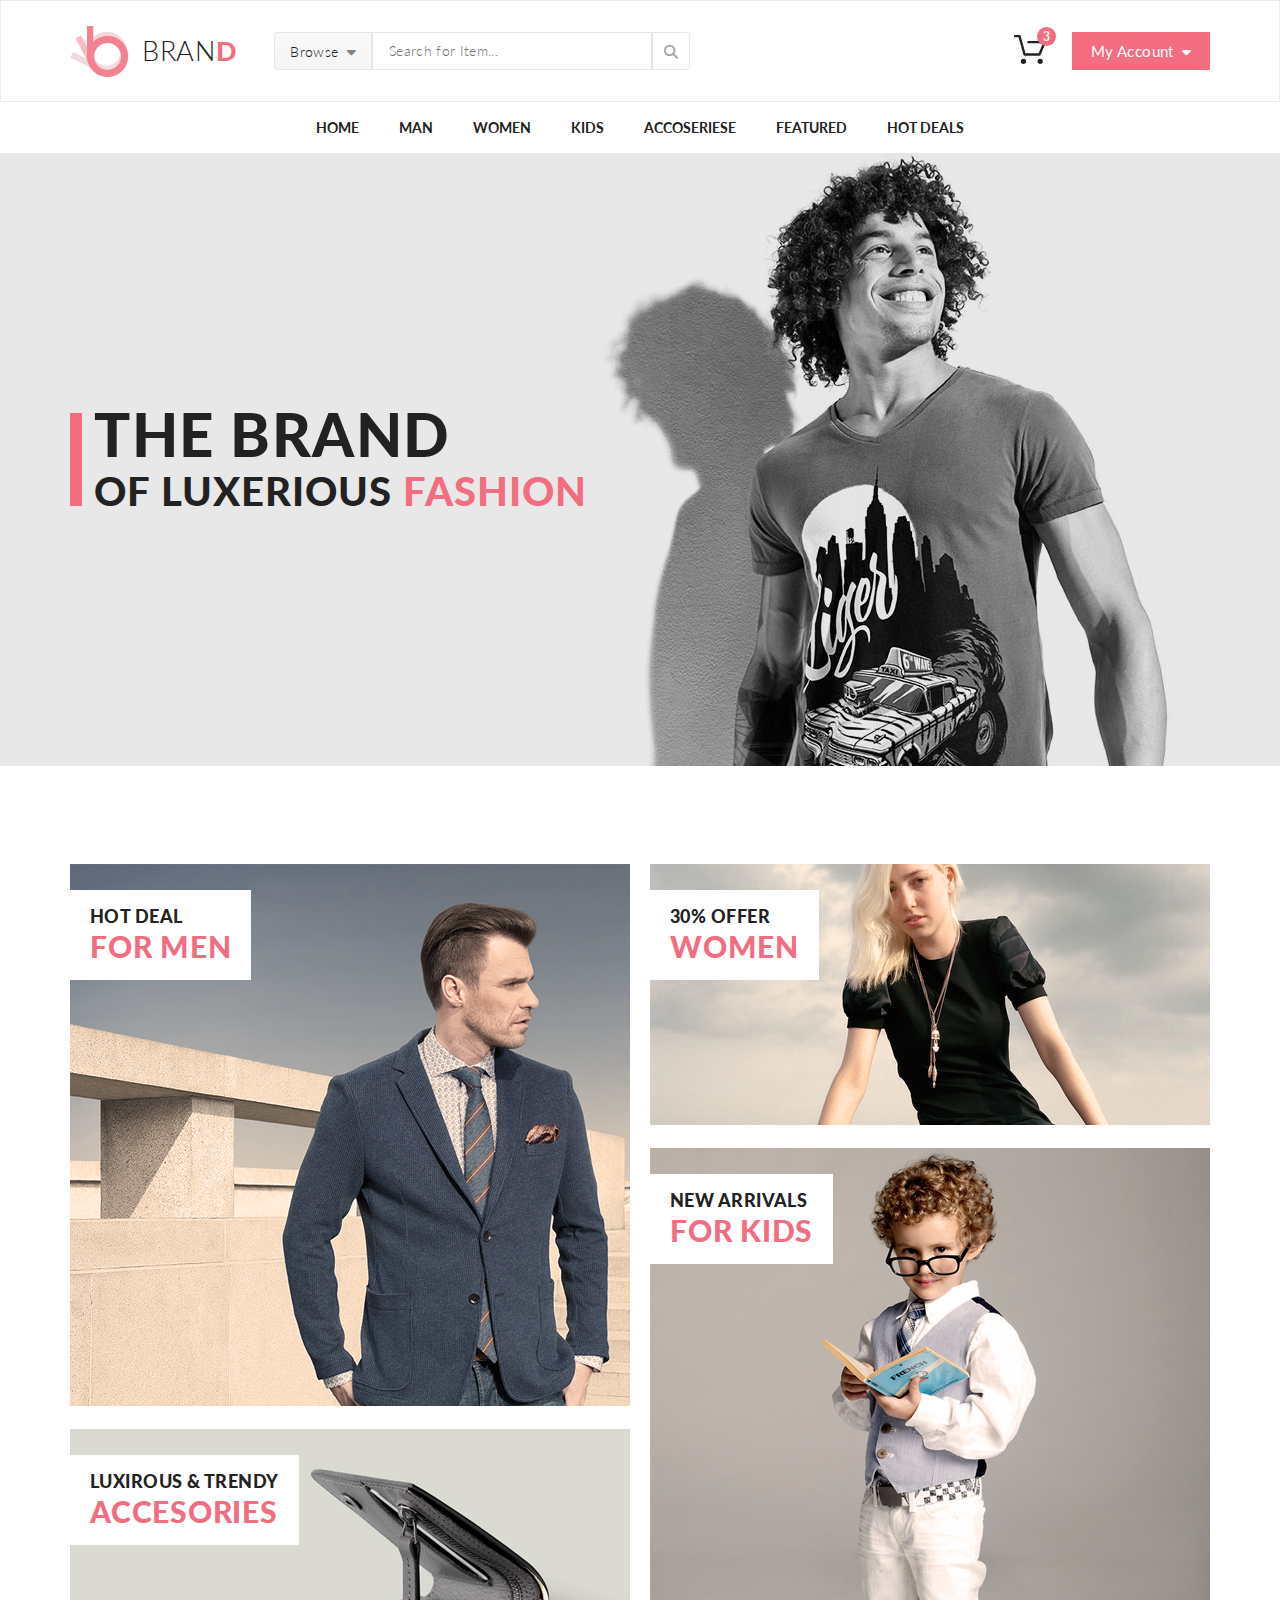
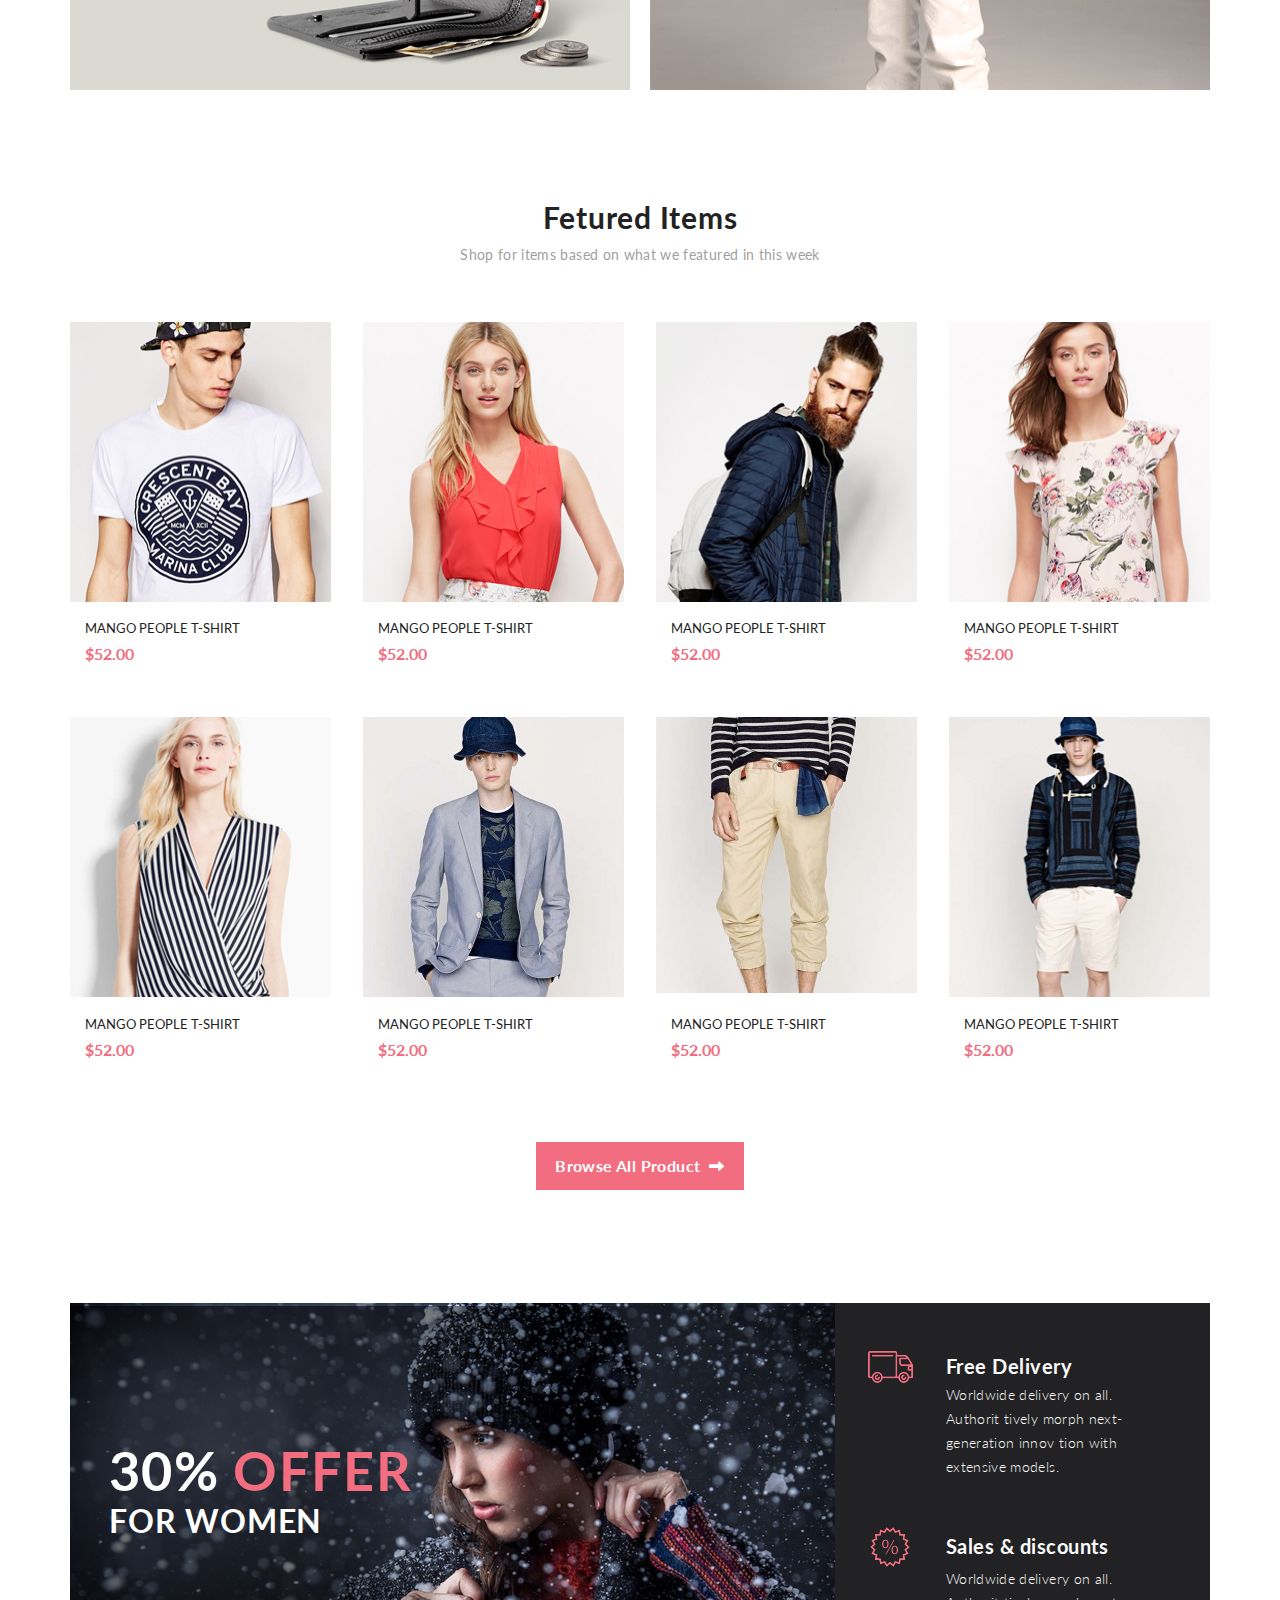
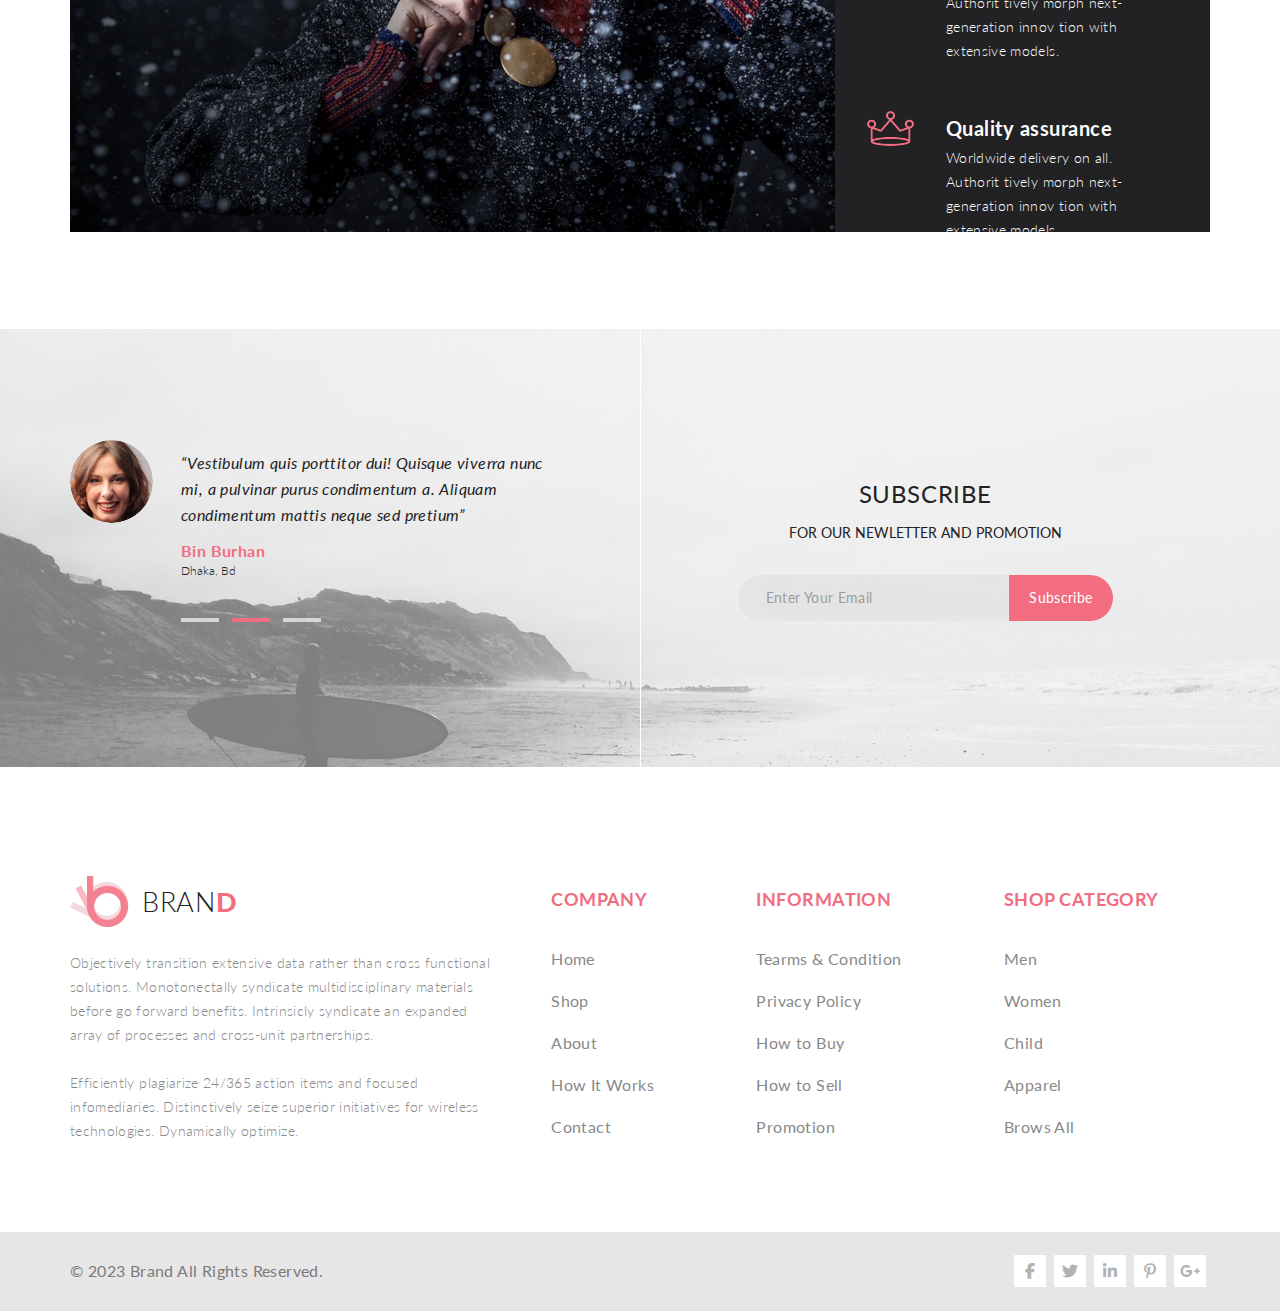
==== commit bcf1a08c: "исправление в html" ====
--- a/index.html
+++ b/index.html
@@ -28,7 +28,7 @@
                             <a href="#" class="logo"><img src="./img/logo.png" alt="logo" class="logo__img">
                                 BRAN<span class="logo__text_color_red">D</span>
                             </a>
-                            <form action="#" method="post" class="form-search">
+                            <form action="#" method="get" class="form-search">
                                 <div class="form-search__browse" id="browse">Browse<i
                                         class="fa-solid fa-caret-down form-search__browse_caret"></i>
                                     <div class="drop-menu drop-menu_browse_position drop-menu__triangle-before drop-menu__triangle-before_browse_position"
@@ -66,7 +66,7 @@
                                 </div>
                                 <input type="search" name="search" id="#" class="form-search__input-search"
                                     placeholder="Search for Item...">
-                                <button class="form-search__button-submit"><i
+                                <button class="form-search__button-submit" type="submit"><i
                                         class="fa-solid fa-magnifying-glass"></i></button>
                             </form>
                         </div>
